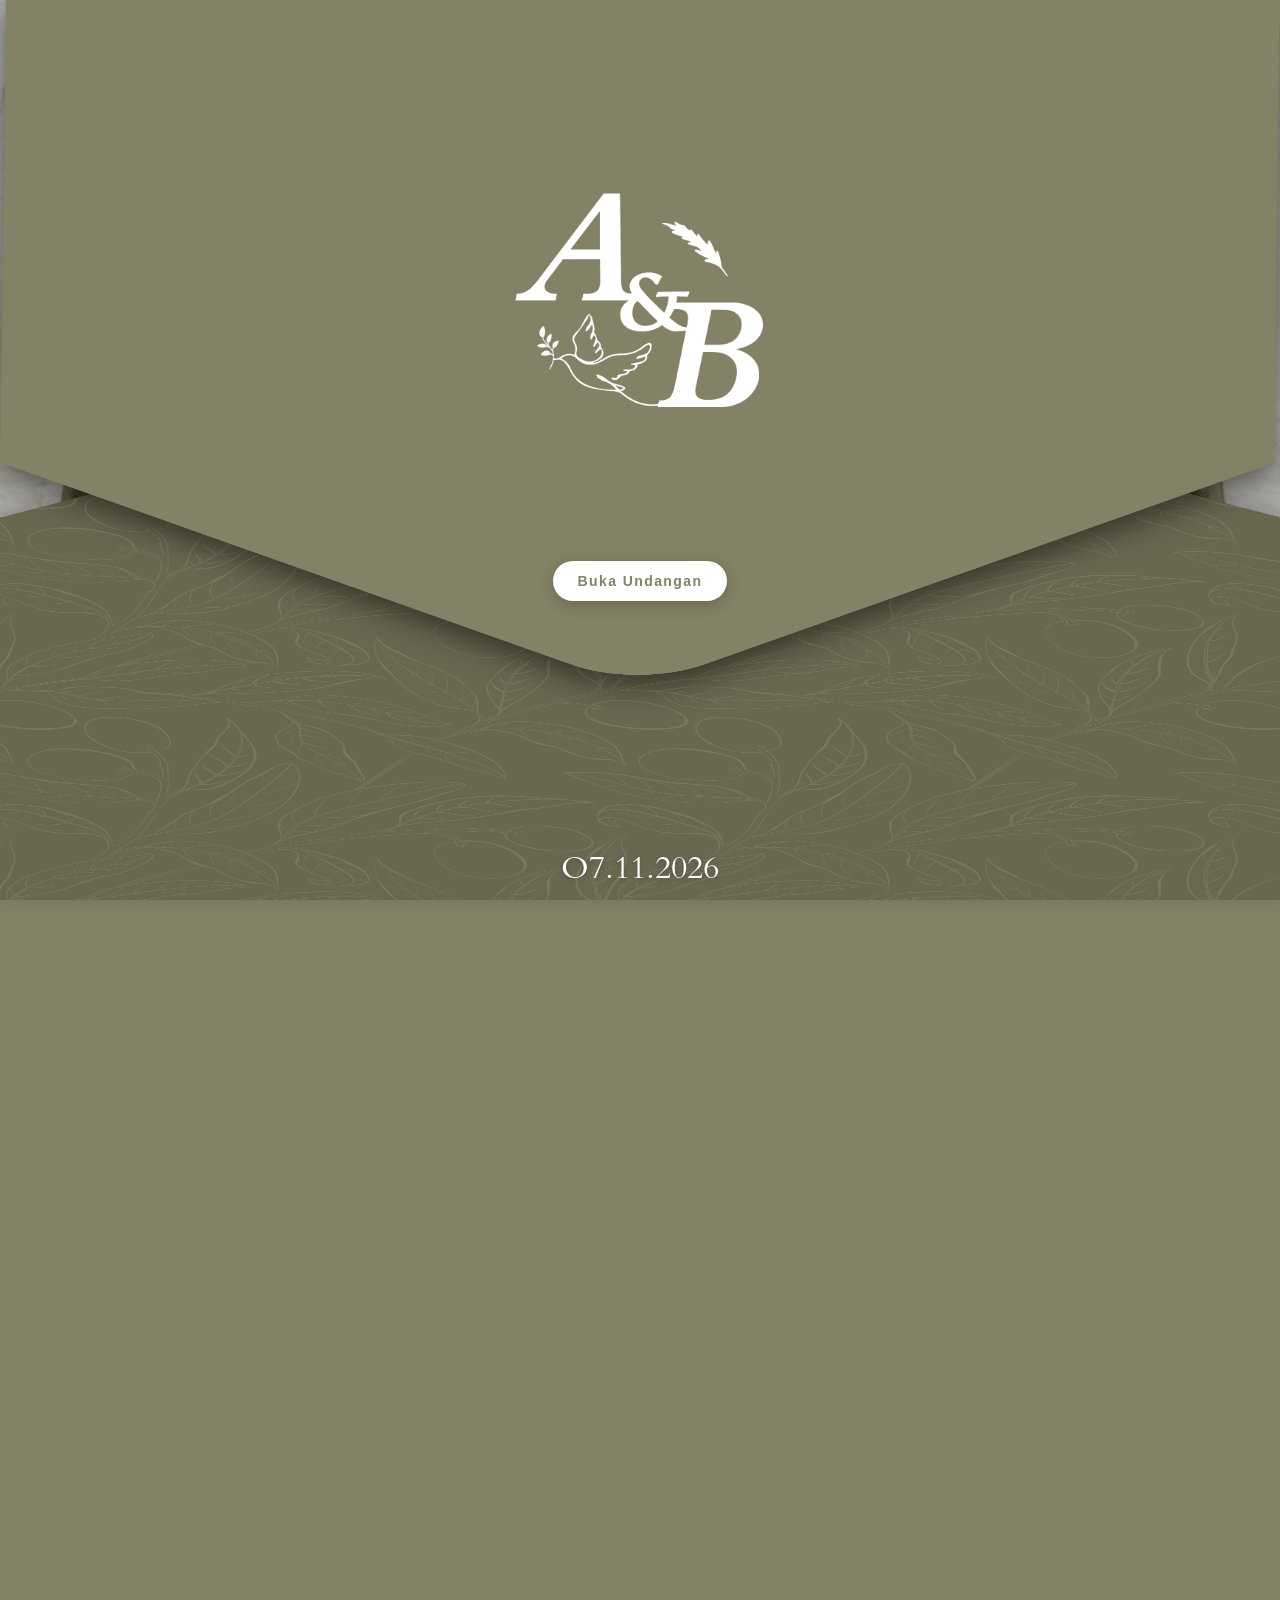
==== index.html @ 0251e9af "Uncomment audio source for background music" ====
<!DOCTYPE html>
<html lang="id">
<head>
    <meta charset="UTF-8">
    <meta name="viewport" content="width=device-width, initial-scale=1.0">
    <title>Undangan Pernikahan - Bayu & Aisyah</title>
    <link href="https://fonts.googleapis.com/css2?family=Cormorant+Garamond:ital,wght@0,400;0,600;1,400;1,600&family=Montserrat:wght@300;400;500&display=swap" rel="stylesheet">
    <link href="https://unpkg.com/aos@2.3.1/dist/aos.css" rel="stylesheet">
    <link rel="stylesheet" href="style.css">

    <link rel="preload" as="image" href="images/cover-bg.png">
    <link rel="preload" as="image" href="images/amplop-atas.png">
    <link rel="preload" as="image" href="images/amplop-bawah.png">
</head>
<body>

    <!-- COVER PAGE -->
    <!-- <div id="cover-page">
        <div class="cover-content">
            <p class="subtitle font-serif">Undangan Pernikahan</p>
            <div class="couple-img">
                <img src="images/nama.png" alt="Sangga & Dhilla">
            </div>
            <p class="date font-serif">Minggu, 08 Februari 2026</p>
            <p class="font-serif" style="font-size: 1.175rem;">Kepada Yth :</p>
            <p class="font-serif" style="font-size: 1.175rem;">Bpk/Ibu/Saudara/i</p>
            <p class="guest-name font-serif"></p>
            <button class="btn-open" onclick="openInvitation()">✉ Buka Undangan</button>
        </div>
    </div> -->

    <div id="loading-screen">
        <div class="spinner"></div>
        <p style="margin-top:10px; font-size: 0.8rem; letter-spacing: 2px;">MEMUAT UNDANGAN...</p>
    </div>

    <section id="hero" class="h-screen flex flex-col justify-center items-center text-center bg-cream relative overflow-hidden envelope-container">

        <div class="envelope-flap top-flap"></div>

        <div class="envelope-flap bottom-flap"></div>
        
        <!-- <div class="hero-content-wrapper relative z-10 flex flex-col items-center justify-center h-full w-full">

            <p class="subtitle font-serif">Undangan Pernikahan</p>

            <div class="couple-img mb-12">
                <img src="images/nama.png" alt="Sangga & Dhilla">
            </div>

            <div class="header-date mb-12">
                <p class="font-serif" style="font-size: 1.2rem; color: var(--bg-green);">
                    Minggu, 08 Februari 2026
                </p>
            </div>
        
            <div class="guest-container mb-12">
                <p class="font-serif" style="font-size: 1.175rem;">Kepada Yth :</p>
                <p class="font-serif" style="font-size: 1.175rem;">Bpk/Ibu/Saudara/i</p>

                <div class="guest-box">
                    <p class="guest-name font-serif"  style="font-size: 1.175rem;">Tamu Undangan</p>
                </div>
            </div>

            <button id="open-btn" class="btn-open" onclick="openInvitation()"">
                <i class="fas fa-envelope-open mr-2"></i> Buka Undangan
            </button>
        </div> -->

        <div class="hero-content-wrapper relative z-10 flex flex-col items-center justify-center">

            <div class="couple-img-cover" id="cover" data-aos="zoom-in">
                <img src="images/cover.png" alt="Aisyah & Bayu">
            </div>

            <button id="open-btn" class="btn-open" onclick="openInvitation()"">
                <i class="fas fa-envelope-open mr-2"></i> Buka Undangan
            </button>

            <div class="cover-date mb-12">
                <p class="font-serif" style="font-size: 2.1rem; color: var(--bg-green);">
                    O7.11.2026
                </p>
            </div>
        </div>

    </section>

    <audio id="bg-music" loop>
        <source src="audio/lagu-pernikahan.mp3" type="audio/mp3">
    </audio>
    <div id="music-btn" class="floating-music" onclick="toggleMusic()">
        🎵
    </div>

    <!-- MAIN CONTENT -->
    <div id="main-content">
        <header id="wedding-header">
            <div class="header-overlay"></div>
            
            <div class="header-content">
                <p class="subtitle font-serif" style="font-size: 1.5rem;">Undangan Pernikahan</p>
                
                <div class="couple-img" data-aos="zoom-in" data-aos-delay="0">
                    <img src="images/name.png" alt="Aisya& Bayu">
                </div>
                
                <p class="date font-serif" style="font-weight: 600; font-size: 1.8rem;">Sabtu, 07 November 2026</p>

                <p class="yth font-serif" style="font-size: 1.175rem; margin-top: 80px">Kepada Yth :</p>
                <p class="orang font-serif" style="font-size: 1.175rem;">Bpk/Ibu/Saudara/i</p>
                <p class="guest-name font-serif mb-12" style="font-weight: 600 !important; margin-top: 15px; ">Helmi</p>
                <p class="note font-serif" style="font-size: 0.125rem; opacity: 0.85; margin-top: 80px">
                    *Undangan ini berlaku hanya untuk nama yang ditulis di atas.
                </p>
            </div>

            <div class="paper-ripped-header"></div>
        </header>

        <!-- BRIDE & GROOM SECTION -->
        <section id="bride-groom" class="bg-cream">
            <br/>
            <div style="position: absolute; 
                top: -230px; 
                right: -120px;
                transform: rotate(30deg);
                width: 320px; 
                height: 290px; 
                background: url('images/bunga3.png') center/contain no-repeat;
                z-index: 10;">
            </div>
            
            <div class="max-w-md text-center mb-8">
                <p class="font-serif" style="font-size: 0.975rem; line-height: 1.6;" data-aos="fade-down">
                    Assalamualaikum Warahmatullahi Wabarakatuh<br/><br/>
                    Dengan memohon rahmat dan ridho Allah Swt, kami bermaksud mengundang 
                    Bapak/Ibu/Saudara/i untuk menghadiri acara pernikahan kami:
                </p>
            </div>

            <h1 class="couple-names font-serif mb-2" data-aos="fade-right" data-aos-delay="200">
                Bayu
            </h1>

            <p class="text-center mb-2 font-serif" style="font-size: 0.975rem;"  data-aos="fade-right" data-aos-delay="400">
                Bayu Permana Putra
            </p>

            <p class="text-center mb-2 font-serif" style="font-size: 0.975rem;"  data-aos="fade-right" data-aos-delay="800">
                Putra Pertama dari<br/>Bpk. M. Mangsun & Ibu Suyatun
            </p>

            <h1 class="couple-names font-serif mb-4" data-aos="zoom-in" data-aos-delay="200">
                <span style="font-size: 2.5rem;">&</span>
            </h1>

            <h1 class="couple-names font-serif mb-2" data-aos="fade-left"  data-aos-delay="200">
                Aisyah
            </h1>

            <p class="text-center mb-2 font-serif" style="font-size: 0.975rem;"  data-aos="fade-left" data-aos-delay="400">
                Aisyah Nur Syahidah
            </p>

            <p class="text-center mb-2 font-serif" style="font-size: 0.975rem;"  data-aos="fade-left" data-aos-delay="800">
                Putri Kedua dari <br/> Bpk. Joni Warman dan Ibu Reni Marlina
            </p>

            <!-- <div style="position: absolute; 
                        bottom: 450px; 
                        right: -90px; 
                        width: 200px; 
                        height: 140px; 
                        transform: rotate(270deg);
                        background: url('images/bunga3.png') center/contain no-repeat;
                        z-index: 5;">
            </div> -->

            <div style="position: absolute; 
                        bottom: 250px; 
                        left: -90px; 
                        width: 200px; 
                        height: 140px;
                        transform: rotate(0deg);
                        background: url('images/bunga2.png') center/contain no-repeat;
                        z-index: 5;">
            </div>

            <div style="position: absolute;
                        bottom: -80px;
                        left: 50%;
                        transform: translateX(-50%);
                        width: 300px;
                        height: 320px;
                        background: url('images/bunga1.png') center/contain no-repeat;
                        z-index: 25;">
            </div>

        </section>

        <!-- TIME & PLACE SECTION -->
        
        <section id="time-place" class="bg-green">
            
            <h2 class="font-serif" data-aos="fade-down">Waktu & Tempat</h2>
            
            <div class="countdown">
                <div class="countdown-item" data-aos="zoom-in" data-aos-delay="0">
                    <div class="number" id="days">00</div>
                    <div class="label">Hari</div>
                </div>
                <div class="countdown-item" data-aos="zoom-in" data-aos-delay="200">
                    <div class="number" id="hours">00</div>
                    <div class="label">Jam</div>
                </div>
                <div class="countdown-item" data-aos="zoom-in" data-aos-delay="400">
                    <div class="number" id="minutes">00</div>
                    <div class="label">Menit</div>
                </div>
            </div>

            <div class="text-center mb-8">
                <p class="date" style="font-weight: 600; font-size: 0.7rem; margin-bottom: 1.5rem;" data-aos="zoom-in" data-aos-delay="0">Sabtu, 07 November 2026</p>
                <p class="font-serif" style="font-size: 1rem; margin-bottom: 0.5rem;" data-aos="zoom-in" data-aos-delay="100">Akad Nikah - 08:00 s.d 09.00 WIB</p>
                <p class="font-serif" style="font-size: 1rem;" data-aos="zoom-in" data-aos-delay="200">Resepsi - 09:00 s.d 12.00 WIB</p>
            </div>

            <div class="max-w-md text-center mb-8" data-aos="fade-up" data-aos-delay="200">
                <p style="font-weight: 600; margin-bottom: 0.5rem;">Gedung DPW PKS Lampung</p>
                <p class="font-serif" style="font-size: 0.875rem;">
                    Jl. Untung Suropati, Kec. Labuhan Ratu
                    <br>Kota Bandar Lampung, Lampung
                </p>
            </div>

            <div class="text-center mb-2" style=" position: relative; z-index: 50; margin-top: 4rem; margin-bottom: 1rem;" data-aos="zoom-in" data-aos-delay="200">
                <a href="https://maps.app.goo.gl/zJ6MEZWKh1mrJW5j7" target="_blank" class="btn-maps">
                    📍 Lihat Lokasi
                </a>
            </div>

            <div class="venue-image" data-aos="fade-up" data-aos-duration="1500">
                <img src="images/venue.svg" alt="Venue">
            </div>

            <div class="paper-ripped-bottom"></div>
        </section>


        <!-- LOVE STORY SECTION -->
        <section id="dresscode" class="bg-cream">

            <h2 class="font-serif" data-aos="fade-down"><br>Dresscode</h2>

            <div class="max-w-md text-center mb-8">
                <p class="font-serif" style="font-size: 0.975rem; line-height: 1.6;" data-aos="fade-up">
                    Dengan hormat kami menganjurkan tamu untuk mengenakan baju dengan nuansa warna-warna ini di hari istimewa kami :
                </p>
            </div>

            <div class="dresscode-palette">
                <div class="color-item" data-aos="flip-left" data-aos-delay="100">
                    <div class="color-circle" style="background-color: #e6dac9;"></div>
                    <p>Cream</p>
                </div>

                <div class="color-item" data-aos="flip-left" data-aos-delay="300">
                    <div class="color-circle" style="background-color: #777057;"></div>
                    <p>Olive Green</p>
                </div>
                
                <div class="color-item" data-aos="flip-left" data-aos-delay="500">
                    <div class="color-circle" style="background-color: #824425;"></div>
                    <p>Brown</p>
                </div>

                <div class="color-item" data-aos="flip-left" data-aos-delay="700">
                    <div class="color-circle" style="background-color: #af8552;"></div>
                    <p>Caramel</p>
                </div>
            </div>
            
            <div class="paper-ripped-bottom"></div>

            <div style="position: absolute;
                        bottom: 440px;
                        left: 50%;
                        transform: translateX(-50%);
                        width: 300px;
                        height: 320px;
                        background: url('images/bunga1.png') center/contain no-repeat;
                        z-index: 25;">
            </div>
        </section>

        <!-- WEDDING GIFT SECTION -->
        <section id="gift" class="bg-green">
            <h2 class="font-serif" data-aos="fade-down" >Tanda Kasih</h2>

            <p class="text-center mb-8 max-w-md font-serif" style="font-size: 0.875rem; line-height: 1.6; margin-left: auto; margin-right: auto;" data-aos="fade-down" data-aos-delay="200">
                Restu dan doa dari Anda adalah anugerah yang sangat berarti bagi kami. 
                Namun, jika memberi adalah ungkapan kasih sayang Anda, Anda dapat memberikannya 
                secara elektronik.
            </p>

            <div class="max-w-md" style="margin: 0 auto;">
                <div class="gift-card" data-aos="fade-up">
                    <div class="gift-text">
                        <h4>Bank Syariah Indonesia - BSI</h4>
                        <p>Dian Rezki Fadhilla<br/>7205450585</p>
                    </div> 
                    <button class="btn-copy" onclick="copyText('7205450585')">📋 Salin</button>
                </div>

                <div class="gift-card" data-aos="fade-up">
                    <div class="gift-text">
                        <h4>Bank Mandiri</h4>
                        <p>Susangga<br/>1150007849799</p>
                    </div>
                    <button class="btn-copy" onclick="copyText('1150007849799')">📋 Salin</button>
                </div>

                <div class="gift-card" data-aos="fade-up">
                    <div class="gift-text">
                        <h4>Kirim Hadiah</h4>
                        <p>Susangga/Dian Rezki Fadhilla<br/>
                           Jalan Marga Jaya No.10 RT 01 RW 04. Pakulonan. Serpong Utara 15325</p>
                    </div>
                    <button class="btn-copy" onclick="copyText('Susangga/Dian Rezki Fadhilla Jalan Marga Jaya No.10 RT 01 RW 04. Pakulonan. Serpong Utara 15325')">📋 Salin</button>
                </div>
            </div>

            <div style="position: absolute;
                        bottom: 650px;
                        right: -200px;
                        width: 400px;
                        height: 320px;
                        background: url('images/bunga1.png') center/contain no-repeat;
                        z-index: 25;">
            </div>

            <div style="position: absolute;
                        bottom: -100px;
                        left: 2px;
                        transform: translateX(-50%);
                        width: 400px;
                        height: 320px;
                        background: url('images/bunga1.png') center/contain no-repeat;
                        z-index: 25;">
            </div>

            <div class="paper-ripped-bottom"></div>
        </section>

        <!-- BEST WISHES SECTION -->
        <section id="wishes" class="bg-cream">
            
            <h2 class="font-serif" data-aos="fade-down">Doa & Harapan</h2>
            <p class="text-center mb-8 max-w-md font-serif" style="font-size: 0.875rem; margin-top:-1rem; line-height: 1.6; margin-left: auto; margin-right: auto;" data-aos="fade-down" data-aos-delay="200">
                Yang Terbaik untuk Kami
            </p>

            <form class="wish-form" onsubmit="submitWish(event)" data-aos="fade-right">
                <input type="text" id="wish-name" placeholder="Tamu Undangan" required>
                
                <select id="wish-attendance" required>
                    <option value="">Konfirmasi Kehadiran</option>
                    <option value="hadir">Hadir</option>
                    <option value="tidak-hadir">Tidak Hadir</option>
                    <option value="ragu">Masih Ragu</option>
                </select>

                <textarea id="wish-message" placeholder="Tulis Doa dan Harapan..." required></textarea>

                <button type="submit" class="btn-submit">💬 Kirim</button>
            </form>

            <div id="wishes-list" class="max-w-md" data-aos="fade-left" data-aos-delay="200">
                
            </div>

            <div id="pagination-controls" class="text-center mb-8" style="margin-top: 1rem; display: flex; justify-content: center; gap: 10px;">
            
            </div>

            <div style="position: absolute;
                        bottom: -180px;
                        left: 50%;
                        transform: translateX(-50%);
                        width: 250px;
                        height: 320px;
                        background: url('images/bunga1.png') center/contain no-repeat;
                        z-index: 25;">
            </div>

            <div class="paper-ripped-bottom"></div>
        </section>

        <!-- FOOTER -->
        <section class="bg-cream" id="footer">

            <div class="footer-couple-img-doodle" style="margin-top: 50px;" data-aos="zoom-in" data-aos-delay="0">
                    <!-- <img src="images/doodle.png" alt="Sangga & Dhilla"> -->
                </div>

            <p class="text-center mb-8 max-w-md font-serif" style="font-size: 0.875rem; line-height: 1.6; margin-left: auto; margin-right: auto; margin-top: 0px;" data-aos="fade-down">
                Merupakan suatu kebahagiaan dan kehormatan bagi kami, apabila 
                Bapak/Ibu/Saudara/i, berkenan hadir dan memberikan doa restu kepada kami
            </p>

            <p class="text-center mb-4 font-serif" style="font-size: 0.875rem;"  data-aos="fade-down" data-aos-delay="200">Kami Yang Berbahagia,</p>

            <div class="footer-couple-img"  data-aos="fade-down" data-aos-delay="400">
                <img src="images/name-black.png" alt="Aisyah & Bayu">
            </div>

            <div style="position: absolute;
                        bottom: 0px;
                        right: -150px;
                        transform: rotate(90deg);
                        width: 300px;
                        height: 180px;
                        background: url('images/bunga2.png') center/contain no-repeat;
                        z-index: 25;">
            </div>

            <div style="position: absolute;
                        bottom: 0px;
                        left: -150px;
                        transform: rotate(-90deg) scaleX(-1);
                        width: 300px;
                        height: 180px;
                        background: url('images/bunga2.png') center/contain no-repeat;
                        z-index: 25;">
            </div>

            <p class="text-center" style="font-size: 0.70rem !important; opacity: 0.2;"><br>© Azzahra</p>
        </section>

    </div>

    <script src="https://unpkg.com/aos@2.3.1/dist/aos.js"></script>
    
    <script>
        AOS.init({
            duration: 1000, /* Durasi animasi 1 detik (biar halus) */
            once: true,     /* Animasi cuma sekali saat scroll ke bawah */
            offset: 100,    /* Mulai animasi sedikit sebelum elemen muncul */
        });
    </script>

    <script>
        // --- 1. VARIABEL GLOBAL ---
        const music = document.getElementById('bg-music');
        const musicBtn = document.getElementById('music-btn');
        const SCRIPT_URL = 'https://script.google.com/macros/s/AKfycbzwavObaNKD9dR4nugplELdVuUFqh99mZiyfr89RhSu-oT36mlbDLCjKAedvhxfUitXQA/exec'
        let isPlaying = false;

        let wishesData = []; // Data kosong awal
        let currentPage = 1;
        const itemsPerPage = 6;
        const openBtn = document.getElementById('open-btn');

        document.documentElement.style.overflow = 'hidden';
        document.body.style.overflow = 'hidden';
        document.body.classList.add('cover-active');

        // --- FUNGSI NAMA TAMU OTOMATIS & KUNCI FORM ---
        function getGuestName() {
            const urlParams = new URLSearchParams(window.location.search);
            const guestName = urlParams.get('to'); 
            
            const guestLabel = document.querySelector('.guest-name'); 
            const inputName = document.getElementById('wish-name');   

            if (guestName) {
                // Ubah Nama di Cover
                if(guestLabel) guestLabel.textContent = guestName;
                
                // Ubah Nama di Form & KUNCI
                if(inputName) {
                    inputName.value = guestName; 
                    inputName.readOnly = true; 
                    inputName.style.backgroundColor = "#e9ecef";
                    inputName.style.fontWeight = "bold";
                }
            }
        }

        // Panggil fungsi ini saat halaman dimuat
        window.onload = function() {
            getGuestName();
            renderWishes(); // (Nanti untuk pagination)
        };

        // --- 2. FUNGSI BUKA UNDANGAN ---
        function openInvitation() {
            // A. Animasi CSS (Buka Amplop)
            document.body.classList.add('cover-open');
            
            // B. Putar Musik
            playMusic();

            // C. Tunggu animasi selesai (1.2 detik), baru bisa scroll
            setTimeout(() => {
                document.body.classList.remove('cover-active');
                document.body.classList.add('cover-opened');

                document.documentElement.style.overflow = ''; // Hapus kunci html
                document.body.style.overflow = '';        // Hapus kunci body
                document.body.style.overflowX = 'hidden'; // Tetap jaga biar ga geser samping

                // --- [BARU] REFRESH ANIMASI AOS ---
                // Biar animasi fade-up sadar kalau kontennya sudah muncul
                if(typeof AOS !== 'undefined') {
                    AOS.refresh(); 
                }
            }, 1200);
        }

        // --- 3. FUNGSI SCROLL NAVIGASI ---
        function scrollToSection(sectionId) {
            const section = document.getElementById(sectionId);
            if (section) {
                section.scrollIntoView({ behavior: 'smooth' });
            }
        }

        // --- 4. FUNGSI MUSIK ---
        function playMusic() {
            music.play().catch(e => console.log("Audio perlu interaksi user"));
            isPlaying = true;
            if(musicBtn) {
                musicBtn.innerHTML = "🎵";
                musicBtn.classList.remove('paused');
            }
        }

        function toggleMusic() {
            const btn = document.getElementById('music-btn');
            if (isPlaying) {
                music.pause();
                isPlaying = false;
                btn.innerHTML = "🎵";
                btn.classList.add('paused');
            } else {
                music.play();
                isPlaying = true;
                btn.innerHTML = "🎵";
                btn.classList.remove('paused');
            }
        }

        // --- 5. FUNGSI HITUNG MUNDUR (COUNTDOWN) ---
        function updateCountdown() {
            // Pastikan tanggal sesuai target: 7 Nov 2026
            const weddingDate = new Date('2026-11-07T08:00:00').getTime();
            const now = new Date().getTime();
            const difference = weddingDate - now;

            if (difference > 0) {
                const days = Math.floor(difference / (1000 * 60 * 60 * 24));
                const hours = Math.floor((difference % (1000 * 60 * 60 * 24)) / (1000 * 60 * 60));
                const minutes = Math.floor((difference % (1000 * 60 * 60)) / (1000 * 60));

                document.getElementById('days').textContent = String(days).padStart(2, '0');
                document.getElementById('hours').textContent = String(hours).padStart(2, '0');
                document.getElementById('minutes').textContent = String(minutes).padStart(2, '0');
            }
        }
        // Jalankan countdown
        setInterval(updateCountdown, 1000);
        updateCountdown();

        // --- 6. FUNGSI SALIN TEKS ---
        function copyText(text) {
            navigator.clipboard.writeText(text).then(() => {
                alert('Berhasil disalin: ' + text);
            });
        }

        // --- 7. FUNGSI KIRIM UCAPAN ---
        function submitWish(event) {
            event.preventDefault(); // Mencegah reload halaman
            
            const name = document.getElementById('wish-name').value;
            const message = document.getElementById('wish-message').value;

            // Buat kartu ucapan baru
            const wishCard = document.createElement('div');
            wishCard.className = 'wish-card';
            wishCard.innerHTML = `
                <h4>${name}</h4>
                <p>${message}</p>
            `;

            // Masukkan ke daftar paling atas
            const wishList = document.getElementById('wishes-list');
            wishList.insertBefore(wishCard, wishList.firstChild);

            // Reset form
            event.target.reset();
            alert('Terima kasih atas doa dan ucapannya! 🙏');
        }
// --- FUNGSI AMBIL DATA DARI GOOGLE SHEETS (LOAD) ---
        function loadWishes() {
            const listContainer = document.getElementById('wishes-list');
            listContainer.innerHTML = '<p class="text-center" style="font-size:0.8rem">Memuat ucapan...</p>';

            fetch(SCRIPT_URL)
                .then(response => response.json())
                .then(data => {
                    // Simpan data dari sheets ke variabel lokal
                    wishesData = data.data.map(item => ({
                        name: item.nama,
                        message: item.ucapan,
                        attendance: item.kehadiran
                    }));
                    
                    renderWishes(); // Tampilkan
                })
                .catch(error => {
                    console.error('Error:', error);
                    listContainer.innerHTML = '<p class="text-center">Gagal memuat ucapan.</p>';
                });
        }

        // Panggil loadWishes saat halaman dibuka
        window.onload = function() {
            getGuestName();
            loadWishes(); // <--- Panggil fungsi load

            // Update Countdown
            setInterval(updateCountdown, 1000);
            updateCountdown();
        };

// --- FUNGSI RENDER (TAMPILKAN) UCAPAN ---
        function renderWishes() {
            const listContainer = document.getElementById('wishes-list');
            const paginationContainer = document.getElementById('pagination-controls');
            
            listContainer.innerHTML = "";
            paginationContainer.innerHTML = "";

            if (wishesData.length === 0) {
                listContainer.innerHTML = '<p class="text-center" style="font-size:0.8rem">Belum ada ucapan. Jadilah yang pertama!</p>';
                return;
            }

            // Hitung Pagination
            const startIndex = (currentPage - 1) * itemsPerPage;
            const endIndex = startIndex + itemsPerPage;
            const pageData = wishesData.slice(startIndex, endIndex);

            // Render Kartu
            pageData.forEach(wish => {
                const card = document.createElement('div');
                card.className = 'wish-card';
                
                // LOGIKA EMOJI KEHADIRAN
                let emoji = '';
                if (wish.attendance === 'hadir') {
                    emoji = '<span title="Hadir">✅</span>';
                } else if (wish.attendance === 'tidak-hadir') {
                    emoji = '<span title="Berhalangan">❌</span>';
                } else if (wish.attendance === 'ragu') {
                    emoji = '<span title="Masih Ragu">❓</span>';
                }

                // Tampilkan emoji di sebelah nama
                let attendanceBadge = emoji ? `<span style="font-size:0.7rem; margin-left:2px;">${emoji}</span>` : '';

                // --- BAGIAN INI YANG KEMARIN HILANG ---
                card.innerHTML = `<h4>${wish.name} ${attendanceBadge}</h4><p>${wish.message}</p>`;
                listContainer.appendChild(card);
                // ---------------------------------------
            });

            // Render Tombol Pagination
            const totalPages = Math.ceil(wishesData.length / itemsPerPage);
            if (totalPages <= 1) return;

            // 1. Tombol PREV (<<)
            if (currentPage > 1) {
                const prevBtn = createPageBtn('❮', () => changePage(currentPage - 1));
                paginationContainer.appendChild(prevBtn);
            }

            // --- LOGIKA PEMBATAS HALAMAN (SMART LIMITER) ---
            // Kita cuma mau nampilin 3 tombol angka biar ga kepanjangan
            let startPage = Math.max(1, currentPage - 1);
            let endPage = Math.min(totalPages, currentPage + 1);

            // Trik biar kalau di Hal 1, tetep muncul 3 tombol (1, 2, 3)
            if (currentPage === 1) {
                endPage = Math.min(totalPages, 3);
            }
            // Trik biar kalau di Hal Terakhir, tetep muncul 3 tombol sebelumnya
            else if (currentPage === totalPages) {
                startPage = Math.max(1, totalPages - 2);
            }

            // 2. Loop Angka (Cuma print dari startPage ke endPage)
            for (let i = startPage; i <= endPage; i++) {
                const btn = createPageBtn(i, () => changePage(i));
                if (i === currentPage) btn.classList.add('active'); 
                paginationContainer.appendChild(btn);
            }
            // ------------------------------------------------

            // 3. Tombol NEXT (>>)
            if (currentPage < totalPages) {
                const nextBtn = createPageBtn('❯', () => changePage(currentPage + 1));
                paginationContainer.appendChild(nextBtn);
            }
        }

        // Helper bikin tombol (VERSI BARU - LEBIH BERSIH)
        function createPageBtn(text, onClick) {
            const btn = document.createElement('button');
            btn.innerText = text;
            btn.onclick = onClick;
            // Gunakan class CSS yang kita buat tadi
            btn.className = 'btn-page'; 
            return btn;
        }

        function changePage(page) {
            currentPage = page;
            renderWishes(); // Render ulang saat pindah halaman
        }

        // --- UPDATE FUNGSI KIRIM UCAPAN ---
        function submitWish(event) {
            event.preventDefault();
            
            const btnSubmit = document.querySelector('.btn-submit');
            const originalText = btnSubmit.innerText;
            btnSubmit.innerText = "Mengirim...";
            btnSubmit.disabled = true;

            const name = document.getElementById('wish-name').value;
            const attendance = document.getElementById('wish-attendance').value;
            const message = document.getElementById('wish-message').value;

            // Siapkan data form untuk dikirim
            const formData = new FormData();
            formData.append('nama', name);
            formData.append('kehadiran', attendance);
            formData.append('ucapan', message);

            fetch(SCRIPT_URL, { method: 'POST', body: formData })
                .then(response => {
                    alert('Terima kasih! Ucapan berhasil dikirim.');
                    
                    // Reset Form
                    event.target.reset();
                    btnSubmit.innerText = originalText;
                    btnSubmit.disabled = false;
                    
                    // Refresh data ucapan tanpa reload halaman
                    loadWishes(); 
                })
                .catch(error => {
                    console.error('Error!', error.message);
                    alert('Gagal mengirim ucapan. Coba lagi ya.');
                    btnSubmit.innerText = originalText;
                    btnSubmit.disabled = false;
                });
        }

        window.onload = function() {
            // 1. Hilangkan Loader setelah halaman siap
            const loader = document.getElementById('loading-screen');
            if (loader) {
                loader.style.opacity = '0';
                setTimeout(() => {
                    loader.style.visibility = 'hidden';
                    loader.style.display = 'none'; // Hapus total biar ga ganggu klik
                }, 500);
            }

            // 2. Fungsi lama kamu
            getGuestName();
            loadWishes();
            setInterval(updateCountdown, 1000);
            updateCountdown();
        };
    </script>

</body>
</html>
---- style.css ----
:root {
    /* Request Klien: Cream lembut */
    --bg-cream: #f2ece0; 
    
    /* GANTI HIJAU: Gunakan 'Olive Drab' atau 'Sage' agar tidak terlalu tajam */
    /* Kode lama: #264b09 (Terlalu kontras) */
    /* Kode baru: #4a5d3f (Hijau lumut lembut) atau #3f4f3a */
    --bg-green: #838266; 
}

* {
    margin: 0;
    padding: 0;
    box-sizing: border-box;
}

html, body {
    max-width: 100%;
    overflow-x: hidden !important; /* Ini pisau pemotongnya */
}

body {
    font-family: 'Montserrat', sans-serif;
    overflow-x: hidden;
    background-color: var(--bg-green);
    
}

@font-face {
    font-family: 'Bembo'; /* Nama keluarganya */
    src: url('fonts/Bembo-Regular.otf') format('opentype');
    font-weight: normal;
    font-style: normal;
}

@font-face {
    font-family: 'Bembo'; /* Namanya TETAP SAMA */
    src: url('fonts/Bembo-BoldItalic.otf') format('opentype');
    font-weight: normal; /* Atau bold jika itu font bold */
    font-style: italic;  /* Ini kuncinya: Browser akan pakai file ini jika teks dimiringkan */
}

.font-serif {
    font-family: 'Bembo', 'Times New Roman', serif;
}

/* COVER PAGE */
#cover-page {
    position: fixed;
    top: 0;
    left: 0;
    width: 100%;
    height: 100vh;
    background: url('images/cover-bg.png') center/cover;
    display: flex;
    align-items: center;
    justify-content: center;
    z-index: 1000;
    transition: opacity 0.8s ease-out, visibility 0.8s ease-out;
}

#cover-page.hidden {
    opacity: 0;
    visibility: hidden;
}

#cover-page::before {
    content: '';
    position: absolute;
    inset: 0;
    background: rgba(0, 0, 0, 0.5);
}

.cover-content {
    position: relative;
    text-align: center;
    color: white;
    padding: 2rem;
}

.cover-content p.subtitle {
    font-size: 1.175rem;
    letter-spacing: 0.2em;
    margin-bottom: 1rem;
}

.cover-content h1 {
    font-size: 4rem;
    font-style: italic;
    margin: 0.5rem 0;
}

.cover-content .date {
    font-size: 1.175rem;
    margin-top: 1rem;
    margin-bottom: 3rem;
}

.cover-content .guest-name {
    font-size: 1.50rem;
    font-style: italic;
    margin: 2rem 0;
}

.btn-open {
    background: white;
    color: #333;
    padding: 0.875rem 2rem;
    border: none;
    border-radius: 2rem;
    cursor: pointer;
    font-size: 0.875rem;
    letter-spacing: 0.1em;
    margin-top: 2rem;
    transition: transform 0.3s;
}

.btn-open:hover {
    transform: scale(1.05);
}

/* NAVIGATION */
/* STICKY NAVIGATION BAR */
.sticky-nav {
    position: fixed;
    top: 50%;
    
    /* LOGIKA POSISI: */
    /* Kita tempelkan ke sisi kiri area "HP" (bukan kiri layar monitor) */
    /* left: 50%;  */
    /* Geser ke kiri sejauh setengah lebar HP (240px) */
    /* margin-left: 0px;  */
    
    /* Agar vertikal tetap di tengah */
    transform: translateY(-50%);
    
    z-index: 900;
    display: flex;
    flex-direction: column;
    gap: 15px;
    
    /* Background & Efek Kaca */
    background: rgba(255, 255, 255, 0.6);
    backdrop-filter: blur(5px);
    
    /* BENTUK TAB: */
    /* Rata di kiri (0), Bulat di kanan (25px) */
    border-radius: 0 25px 25px 0;
    
    /* Padding diatur agar ikon terlihat pas */
    padding: 20px 10px 20px 5px; 
    
    box-shadow: 2px 2px 10px rgba(0,0,0,0.1);
    
    /* Animasi muncul */
    visibility: hidden;
    opacity: 0;
    transition: opacity 0.5s;
}

/* Agar nav muncul saat cover hilang */
body.opened .sticky-nav {
    visibility: visible;
    opacity: 1;
}

.nav-icon {
    width: 35px;
    height: 35px;
    background: white;
    border-radius: 50%;
    display: flex;
    align-items: center;
    justify-content: center;
    font-size: 1.2rem;
    cursor: pointer;
    box-shadow: 0 2px 5px rgba(0,0,0,0.1);
    transition: transform 0.2s, background 0.2s;
}

.nav-icon:hover {
    transform: scale(1.1);
    background: #264b09; /* Warna hijau saat hover */
    color: white; /* Icon jadi putih */
}

/* Animasi putar untuk tombol musik jika sedang play */
.nav-icon.playing {
    animation: spin 3s linear infinite;
    background: #ffd1a1;
}

@keyframes spin {
    100% { transform: rotate(360deg); }
}

/* MAIN CONTENT */
#main-content {
    position: relative;
    z-index: 1; /* Layer paling bawah */
    /* Pastikan tidak ada display: none */
}

#wedding-header {
    position: relative;
    width: 100%;
    height: 100vh; /* Tinggi selayar penuh */
    /* GANTI 'images/foto-mempelai.jpg' dengan foto prewed kamu */
    background: url('images/cover-bg.png') center/cover no-repeat; 
    display: flex;
    flex-direction: column;
    align-items: center;
    justify-content: center; /* Teks ada di tengah foto */
    text-align: center;
    color: white;
}

.header-overlay {
    position: absolute;
    inset: 0;
    background: rgba(0, 0, 0, 0.3); /* Gelapkan foto sedikit biar teks jelas */
}

.header-content {
    position: relative;
    z-index: 10;
    padding-bottom: 5rem; /* Dorong ke atas sedikit dari sobekan kertas */
}

.small-title {
    font-size: 0.9rem;
    letter-spacing: 2px;
    /* text-transform: uppercase; */
    margin-bottom: 5rem;
    font-family: 'Montserrat', sans-serif;
}

.header-names {
    font-family: 'Bembo', serif; /* Atau ganti font script latin */
    font-size: 4rem;
    line-height: 1;
    margin-bottom: 1rem;
    font-style: italic;
    text-shadow: 0 2px 10px rgba(0,0,0,0.5);
}

.dan-symbol {
    font-size: 2.5rem;
    font-family: 'Montserrat', sans-serif;
    font-style: normal;
}

.header-date {
    font-size: 1rem;
    /* background: rgba(255, 255, 255, 0.2); */
    padding: 55px 0px;
    border-radius: 20px;
    /* backdrop-filter: blur(5px); */
    display: inline-block;
}

/* SOBEKAN KERTAS KHUSUS HEADER */
.paper-ripped-header {
    position: absolute;
    bottom: -40px; /* Tempel di bawah */
    left: 0;
    right: 0;
    height: 80px;
    /* Gunakan gambar sobekan warna CREAM karena bawahnya section cream */
    background: url('images/tomrip-cream.png') center bottom/cover no-repeat;
    z-index: 2;
}

section {
    min-height: 100vh;
    padding: 4rem 1.5rem;
    position: relative;
}

#bride-groom{
    min-height: auto;
    height: auto;
    padding: 2rem 1.5rem 11rem 1.5rem;
}


#gift{
    min-height: auto;
    height: auto;
    padding: 7rem 1.5rem 11rem 1.5rem;
}

#footer{
    position: relative;
    min-height: auto;
    height: auto;
    
    /* PADDING BAWAH 10rem (sekitar 160px) */
    /* Ini memberi ruang kosong di bawah khusus untuk bunga */
    padding: 3rem 1.5rem 5rem 1.5rem !important;
    /* padding-bottom: 2rem !important; */
    
    /* Agar bunga yang offside terpotong rapi */
    overflow: hidden;
}

#time-place{
    min-height: auto;
    height: auto;
    padding: 1rem 1.5rem 5rem 1.5rem;
}

/* --- DRESSCODE SECTION --- */
#dresscode {
    min-height: auto;
    height: auto;
    padding: 1rem 1.5rem 4rem 1.5rem !important; /* Padding bawah agak besar buat bunga */
}

.dresscode-palette {
    display: flex;
    justify-content: center;
    flex-wrap: wrap;
    gap: 1.5rem;
    margin-top: 2rem;
}

.color-item {
    display: flex;
    flex-direction: column;
    align-items: center;
    gap: 0.5rem;
}

.color-circle {
    width: 50px;
    height: 50px;
    border-radius: 50%;
    box-shadow: 0 4px 10px rgba(0,0,0,0.15); /* Bayangan biar timbul */
    border: 3px solid white; /* Border putih biar rapi */
    transition: transform 0.3s ease;
}

.color-circle:hover {
    transform: scale(1.1); /* Efek membesar saat disentuh */
}

.color-item p {
    font-size: 0.7rem !important;
    font-weight: 550;
    color: black; /* Warna teks hijau tema */
    font-family: 'Montserrat', sans-serif;
}

/* SECTION BACKGROUNDS */
.bg-cream {
    background: var(--bg-cream) !important;
}

.bg-green {
    background: var(--bg-green) !important;
    color: #fcfcfc;
}

div[style*="url('images/bunga"] {
    /* Turunkan saturasi 20% dan naikkan kecerahan 10% agar kesan pastel */
    filter: saturate(0.75) brightness(1.1) contrast(0.9);
}

.sticky-nav .nav-icon:hover, 
.btn-submit,
.btn-copy,
.btn-page.active {
    background-color: var(--bg-green) !important;
}

/* PAPER RIPPED EFFECT - PERBAIKAN */
/* Paper Ripped Hijau untuk bagian atas section hijau */
.paper-ripped-top {
    position: absolute;
    top: -1px; /* Hindari gap */
    left: 0;
    right: 0;
    height: 60px; /* Di HP kecilkan saja tingginya biar ga makan tempat */
    background-image: url('images/toprip-hijau.svg');
    background-position: bottom center;
    background-repeat: no-repeat;
    background-size: 100% 100% !important; /* Anti Zoom */
    z-index: 2;
}

/* Paper Ripped Cream untuk bagian bawah section hijau */
.paper-ripped-bottom {
    position: absolute;
    bottom: -10px; /* Hindari gap */
    left: 0;
    right: 0;
    height: 60px; /* Di HP kecilkan saja tingginya biar ga makan tempat */
    background-image: url('images/tomrip-cream.png');
    background-position: bottom center;
    background-repeat: no-repeat;
    background-size: 100% 100% !important; /* Anti Zoom */
    z-index: 2;
}

/* Untuk section cream yang butuh paper ripped hijau di bawah */
#bride-groom .paper-ripped-bottom {
    background: url('images/toprip-hijau.svg') bottom center/cover no-repeat;
    bottom: -1px;
    height: 150px;
}

#bride-groom::after {
    content: '';
    position: absolute;
    bottom: -2px;
    left: 0;
    right: -1px;
    height: 100px;
    background: url('images/toprip-hijau.svg') bottom center/cover no-repeat;
    z-index: 20;
    pointer-events: none;
}

/* Untuk section love-story yang butuh paper ripped hijau di bawah */
#dresscode .paper-ripped-bottom {
    background: url('images/tomrip-cream.png') center bottom/cover no-repeat;
}

#dresscode::after {
    content: '';
    position: absolute;
    bottom: -50px;
    left: 0;
    right: 0;
    height: 100px;
    transform: rotate(180deg);
    background: url('images/tomrip-cream.png') bottom center/cover no-repeat;
    z-index: 2;
    pointer-events: none;
}

#wishes::after {
    content: '';
    position: absolute;
    bottom: -50px;
    left: 0;
    right: 0;
    height: 100px;
    transform: rotate(180deg);
    background: url('images/tomrip-cream.png') bottom center/cover no-repeat;
    z-index: 2;
    pointer-events: none;
}

/* FLORAL DECORATION - 3 VARIASI */
.floral-decoration {
    width: 250px;
    height: 100px;
    margin: 0 auto 2rem;
    background: url('images/bunga1.svg') center/contain no-repeat;
}

.flower-container {
    position: relative;
    width: 100%;
    height: auto;
    min-height: 100px;
}

/* Base class untuk semua bunga */
.flower {
    position: absolute;
    background-size: contain;
    background-repeat: no-repeat;
    background-position: center;
}

/* Ukuran bunga */
.flower-small {
    width: 80px;
    height: 80px;
}

.flower-medium {
    width: 150px;
    height: 100px;
}

.flower-large {
    width: 250px;
    height: 150px;
}

/* Posisi bunga - Horizontal */
.flower-left {
    left: 0;
}

.flower-center {
    left: 50%;
    transform: translateX(-50%);
}

.flower-right {
    right: 0;
}

/* Posisi bunga - Vertical */
.flower-top {
    top: 0;
}

.flower-middle {
    top: 50%;
    transform: translateY(-50%);
}

.flower-bottom {
    bottom: 0;
}

/* Kombinasi center-middle */
.flower-center.flower-middle {
    transform: translate(-50%, -50%);
}

/* Jenis bunga */
.flower-1 {
    background-image: url('images/bunga1.svg');
}

.flower-2 {
    background-image: url('images/bunga2.svg');
}

.flower-3 {
    background-image: url('images/bunga3.svg');
}

/* Rotasi bunga (opsional) */
.flower-rotate-90 {
    transform: rotate(90deg);
}

.flower-rotate-180 {
    transform: rotate(180deg);
}

.flower-rotate-270 {
    transform: rotate(270deg);
}

/* Flip bunga (opsional) */
.flower-flip-h {
    transform: scaleX(-1);
}

.flower-flip-v {
    transform: scaleY(-1);
}

/* Z-index untuk layer bunga */
.flower-back {
    z-index: 1;
}

.flower-front {
    z-index: 3;
}

/* BUNGA OVERFLOW - Keluar dari Container */
.flower-overflow {
    overflow: visible !important;
}

/* Posisi bunga ekstrem (keluar dari batas) */
.flower-top-right-corner {
    position: absolute;
    top: -50px;  /* Naik ke atas */
    right: -50px; /* Keluar ke kanan */
    width: 280px;
    height: 200px;
    z-index: 10;
}

/* Untuk section dengan bunga overflow */
section.has-overflow-flower {
    overflow: visible;
    position: relative;
}

/* Khusus bride-groom section */
#bride-groom {
    overflow: visible;
}

#bride-groom .flower-container {
    overflow: visible;
}

/* Variasi bunga untuk section berbeda */
#time-place .floral-decoration {
    background: url('images/bunga2.svg') center/contain no-repeat;
}

#dresscode .floral-decoration {
    background: url('images/bunga3.svg') center/contain no-repeat;
}

#wishes .floral-decoration:first-child {
    background: url('images/bunga1.svg') center/contain no-repeat;
}

#wishes .floral-decoration:last-of-type {
    background: url('images/bunga2.svg') center/contain no-repeat;
}

.bg-green .floral-decoration:last-child {
    background: url('images/bunga3.svg') center/contain no-repeat;
}

/* --- PAGINATION CONTROLS --- */
#pagination-controls {
    position: relative; 
    z-index: 50; /* KUNCI UTAMA: Angkat ke atas layer bunga/kertas */
    display: flex;
    justify-content: center;
    gap: 8px;
    margin-top: 1.5rem;
    margin-bottom: 2rem;
}

/* Desain Tombol Pagination */
.btn-page {
    background-color: white;
    color: #7E7C53; /* Hijau Tua */
    border: 2px solid #7E7C53;
    padding: 0.5rem 0.8rem;
    border-radius: 0.5rem;
    cursor: pointer;
    font-family: 'Montserrat', sans-serif;
    font-size: 0.875rem;
    transition: all 0.3s ease;
}

/* Efek saat mouse diarahkan */
.btn-page:hover {
    background-color: #ffe4b5; /* Cream terang */
    transform: translateY(-2px);
}

/* Desain Tombol yang Sedang Aktif (Halaman saat ini) */
.btn-page.active {
    background-color: #264b09;
    color: white;
    font-weight: bold;
    box-shadow: 0 2px 5px rgba(0,0,0,0.2);
}

/* TYPOGRAPHY */
h2 {
    font-size: 2.5rem;
    text-align: center;
    margin-bottom: 2rem;
}

.couple-names {
    font-size: 3.5rem;
    text-align: center;
    font-style: italic;
    line-height: 1.2;
}

/* COUNTDOWN */
.countdown {
    display: flex;
    justify-content: center;
    gap: 1rem;
    margin: 2rem 0;
}

.countdown-item {
    background: #FFF8E7;
    padding: 1.5rem 2rem;
    border-radius: 0.5rem;
    text-align: center;
}

.countdown-item .number {
    font-size: 2rem;
    font-weight: bold;
    color: #7E7C53;
}

.countdown-item .label {
    font-size: 0.75rem;
    color: #7E7C53;
}


/* GIFT CARDS */
.gift-card {
    background: #FFF8E7;
    padding: 1.5rem;
    border-radius: 0.5rem;
    margin-bottom: 1rem;
    
    /* TAMBAHAN BARU: Flexbox */
    display: flex;
    justify-content: space-between; /* Jarak maksimal antara teks dan tombol */
    align-items: center; /* Posisi vertikal di tengah */
    gap: 1rem; /* Jarak aman agar teks tidak menabrak tombol */
}

/* Pastikan teks tidak terlalu lebar sampai menutupi tombol */
.gift-text {
    flex: 1; /* Mengambil sisa ruang yang ada */
}

.gift-card h4 {
    font-weight: 600;
    margin-bottom: 0.25rem; /* Sedikit dirapatkan */
    font-size: 0.775rem; /* Opsional: sesuaikan ukuran font judul */
    color: #7E7C53;
}

.gift-card p {
    font-size: 0.85rem;
    margin-bottom: 0; /* Hapus margin bawah karena sudah di tengah */
    line-height: 1.4;
    color: #7E7C53;
}

.btn-copy {
    background: #7E7C53;
    color: white;
    /* Ubah padding agar tombol lebih compact/kecil */
    padding: 0.5rem 1rem; 
    border: none;
    border-radius: 2rem;
    cursor: pointer;
    font-size: 0.75rem; /* Font tombol diperkecil sedikit */
    white-space: nowrap; /* Mencegah teks tombol turun baris */
    flex-shrink: 0; /* Mencegah tombol gepeng jika teks alamat panjang */
    height: fit-content;
}

/* FORM */
.wish-form {
    max-width: 500px;
    margin: 0 auto 3rem;
}

.wish-form input,
.wish-form select,
.wish-form textarea {
    width: 100%;
    padding: 0.875rem;
    border: 1px solid #ddd;
    border-radius: 0.5rem;
    margin-bottom: 1rem;
    font-family: inherit;
}

.wish-form textarea {
    resize: vertical;
    min-height: 100px;
}

.btn-submit {
    width: 100%;
    background: #264b09;
    color: white;
    padding: 0.875rem;
    border: none;
    border-radius: 0.5rem;
    cursor: pointer;
    font-size: 1rem;
}

/* WISH CARDS */
.wish-card {
    background: white;
    padding: 1.5rem;
    border-radius: 0.5rem;
    box-shadow: 0 2px 4px rgba(0,0,0,0.1);
    margin-bottom: 1rem;
}

.wish-card h4 {
    font-weight: 600;
    margin-bottom: 0.5rem;
}

.wish-card p {
    font-size: 0.875rem;
    color: #555;
}

/* UTILITIES */
.footer-couple-img {
    text-align: center; /* Memastikan gambar ada di tengah */
    margin-bottom: 2rem; /* Jarak ke hiasan bunga di bawahnya */
    margin-top: 1rem;    /* Jarak dari teks "Kami Yang Berbahagia" */
}

.couple-img{
    text-align: center; /* Memastikan gambar ada di tengah */
    margin-bottom: 1rem; /* Jarak ke hiasan bunga di bawahnya */
    margin-top: 1rem; 
}

.couple-img img{
    max-width: 500px; /* Batasi lebar maksimal agar tidak terlalu besar di HP */
    width: 100%;      /* Agar mengecil otomatis jika layar sangat sempit */
    height: auto;     /* Menjaga proporsi gambar */
    display: inline-block;
}

.footer-couple-img img {
    max-width: 130px; /* Batasi lebar maksimal agar tidak terlalu besar di HP */
    width: 100%;      /* Agar mengecil otomatis jika layar sangat sempit */
    height: auto;     /* Menjaga proporsi gambar */
    display: inline-block;
}

.footer-couple-img-doodle {
        width: 100%;
        text-align: center; /* Jaga-jaga center */
        margin-bottom: 2rem !important;
    }

    /* 2. Gambarnya kita perbesar & paksa ke tengah */
    .footer-couple-img-doodle img {
        /* ATUR UKURAN DI SINI */
        max-width: 250px !important; /* Naikkan dari 130px jadi 250px biar jelas */
        
        width: auto !important;      /* Biar rasionya tidak gepeng */
        height: auto !important;

        /* JURUS TENGAH (Anti Miring ke Pinggir) */
        display: block !important;    /* Ubah dari inline jadi block */
        margin-left: auto !important; /* Dorong dari kiri */
        margin-right: auto !important;/* Dorong dari kanan */
    }



.max-w-md {
    max-width: 500px;
    margin: 0 auto;
}

.text-center {
    text-align: center;
}

.mb-2 { margin-bottom: 0.5rem; }
.mb-4 { margin-bottom: 1rem; }
.mb-8 { margin-bottom: 2rem; }

/* VENUE IMAGE */
.venue-image {
    /* LEBAR PENUH: Tarik gambar ke kiri & kanan sejauh 1.5rem (sesuai padding section) */
    width: calc(100% + 3rem);
    margin-left: -1.5rem;
    margin-right: -1.5rem;
    
    /* POSISI KE BAWAH: Tarik gambar ke bawah sejauh 4rem (sesuai padding bawah section) */
    /* Ini akan membuat gambar turun dan tertutup efek sobekan kertas */
    margin-bottom: -4rem; 
    margin-top: -5rem;

    /* PENTING: Matikan batas lebar maksimal agar bisa melebar penuh */
    max-width: none;
    
    /* Atur tinggi gambar (bisa diubah sesuai selera, misal 450px) */
    height: 500px;
    
    /* Hapus sudut melengkung agar terlihat menyatu dengan layar */
    border-radius: 0;
    
    overflow: hidden;
    padding: 0;
    position: relative;
    z-index: 1; /* Pastikan gambar ada di BELAKANG efek kertas sobek */
}

.venue-image img {
    width: 100%;
    height: 100%;
    object-fit: cover;
}

/* BUTTON MAPS */
.btn-maps {
    position: relative; /* Wajib ada biar z-index jalan */
    z-index: 100 !important; /* Angkat ke lapisan paling atas */
    display: inline-flex;
    align-items: center;
    gap: 0.5rem;
    background: #FFF8E7;
    color: #264b09;
    padding: 0.875rem 1.5rem;
    border-radius: 2rem;
    text-decoration: none;
    font-size: 0.875rem;
    transition: background 0.3s;
}

.btn-maps:hover {
    background: #FFE4B5;
}

@media screen and (max-width: 490px) {
    .cover-content h1 {
        font-size: 3rem;
    }
    
    .couple-names {
        font-size: 2.5rem;
    }
    
    h2 {
        font-size: 2rem;
    }

    /* Paper ripped lebih kecil di mobile */
    .paper-ripped-top,
    .paper-ripped-bottom {
        height: 60px;
    }

    .floral-decoration {
        width: 180px;
        height: 70px;
    }

    .couple-img-cover img{
        max-width: 140px !important; /* Batasi lebar maksimal agar tidak terlalu besar di HP */
        width: 100%;      /* Agar mengecil otomatis jika layar sangat sempit */
        height: auto;     /* Menjaga proporsi gambar */
        display: inline-block;
    }

    .cover-date {
        position: absolute !important; /* Lepaskan dari antrian elemen */
        bottom: -0% !important;        /* Jarak 10% dari bawah layar (Aman buat semua HP) */
        left: 0;
        right: 0;
        margin-top: 0 !important;     /* Hapus margin raksasa yang bikin error */
        text-align: center;
        z-index: 35;                   /* Pastikan di atas segalanya */
        /* border: solid; */
    }
}

/* --- ZONA KHUSUS MOBILE (IPHONE 8, SE, ANDROID) --- */
@media screen and (max-width: 780px) {

    /* 1. KECILKAN FONT HEADER & NAMA */
    .couple-img{
        text-align: center; /* Memastikan gambar ada di tengah */
        margin-bottom: 1rem; /* Jarak ke hiasan bunga di bawahnya */
        margin-top: 1rem; 
    }

    .couple-img img{
        max-width: 300px !important; /* Batasi lebar maksimal agar tidak terlalu besar di HP */
        width: 100%;      /* Agar mengecil otomatis jika layar sangat sempit */
        height: auto;     /* Menjaga proporsi gambar */
        display: inline-block;
    }

    .couple-img-cover img{
        max-width: 150px !important; /* Batasi lebar maksimal agar tidak terlalu besar di HP */
        width: 100%;      /* Agar mengecil otomatis jika layar sangat sempit */
        height: auto;     /* Menjaga proporsi gambar */
        display: inline-block;
    }

    .hero-content-wrapper {
        display: flex !important;
        flex-direction: column !important;
        justify-content: center !important; /* Paksa konten ke tengah vertikal */
        align-items: center !important;     /* Paksa konten ke tengah horizontal */
        height: 100vh !important;           /* Tinggi wadah harus selayar penuh */
        padding-bottom: 50px;               /* Sedikit ruang di bawah biar ga terlalu turun */
        position: relative;
    }

    #cover {
        /* Hapus semua margin aneh-aneh sebelumnya */
        margin-top: 0 !important; 
        margin-bottom: 0rem !important; /* Jarak antara Gambar dan Tombol */
        
        position: relative;
        top: -80px; /* Opsional: Geser naik dikit biar posisinya agak di atas tengah visual */
        /* border: solid; */
    }

    #open-btn {
        margin: 0 !important; /* Hapus margin */
        position: relative;
        top: -30px; /* Ikut naik sama gambarnya */
        z-index: 50;
    }

    .cover-date {
        position: absolute !important; /* Lepaskan dari antrian flexbox */
        
        /* Ini kuncinya: Selalu berjarak 15% dari bawah layar, berapapun tinggi layarnya */
        bottom: 22% !important;        
        
        left: 0;
        right: 0;
        margin: 0 !important;          /* Hapus margin manual */
        text-align: center;
        z-index: 40;
    }

    #cover img {
        max-width: 200px !important; /* Ukuran gambar pas di HP */
        width: 100%;
        height: auto;
    }

    .header-content p.subtitle {
        font-size: 1rem !important;
        letter-spacing: 0.2em;
        margin-bottom: -1rem;
    }

    .header-content p.date {
        font-size: 1.1rem !important;
        letter-spacing: 0.1em;
    }

    .header-content p.yth{
        font-size: 1.2rem !important;
    }

    .header-content p.orang{
        font-size: 1.2rem !important;
    }

    .header-content p.guest-name{
        font-size: 2rem !important;
    }

    .header-content p.note {
        font-size: 0.8em !important;
        letter-spacing: 0.1em;
        max-width: 250px; 
        margin: 0 auto;
    }

    .text-center p.date {
        font-size: 1.1rem !important;
        letter-spacing: 0.1em;
        margin-top: 2rem;
    }

    .cover-date p {
        font-size: 1.3rem !important; /* Ukuran font tanggal di HP */
    }

    h2 {
        font-size: 1.5rem !important; /* Judul section lebih kalem */
        margin-bottom: 1.5rem;
    }

    .text-center p.date{
        font-size: 0.8rem !important;
    }

    .small-title {
        font-size: 0.75rem !important;
        letter-spacing: 1px !important;
        margin-bottom: 2rem !important;
    }

    /* 4. PERBAIKAN BUBBLE UCAPAN (WISHES) SEMPIT */
    section#wishes {
        padding-left: 2rem !important; /* Kurangi padding section */
        padding-right: 2rem !important;
    }

    .wish-card {
        padding: 1rem !important; /* Kurangi padding dalam kartu */
        margin-bottom: 0.8rem;
    }

    .wish-card h4 {
        font-size: 0.8rem; /* Nama pengirim agak kecil */
    }

    /* Form Input juga dirapikan */
    .wish-form input, 
    .wish-form select, 
    .wish-form textarea {
        padding: 0.6rem;
        font-size: 0.85rem;
    }

    /* 5. NAVIGASI LEBIH RAMPING */
    .sticky-nav {
        padding: 12px 0px 12px 0px !important;
        width: 45px; /* Lebar fix */
        border-radius: 0 15px 15px 0;
    }
    
    .nav-icon {
        width: 28px !important;
        height: 28px !important;
        font-size: 0.9rem !important;
    }

    /* 6. GIFT CARD (Supaya Tombol Salin Rapi) */
    .gift-card {
        padding: 2rem;
        flex-direction: column; /* Susun atas-bawah */
        align-items: flex-start;
    }

    .btn-open {
        padding: 0.75rem 1.5rem !important;
        border-radius: 1rem;
        cursor: pointer;
        font-size: 0.475rem;
        letter-spacing: 0.1em;
        margin-top: 0rem;
        transition: transform 0.3s;
    }
    
    .btn-copy {
        width: 100%; /* Tombol lebar penuh */
        margin-top: 0.1rem;
        text-align: center;
        padding: 0.4rem;
    }

    .story-content{
        padding-right: 1rem;
    }

    p{
        font-size: 0.9rem !important; /* Naikkan sedikit */
    }

    /* 1. Bunga Atas (yang menutupi "Awal Bertemu") */
    /* Di HTML kamu pakai bottom: 440px. Kita ganti posisinya biar naik ke atas judul */
    div[style*="bottom: 440px"] {
        bottom: auto !important; /* Matikan posisi bawah */
        top: -25px !important;       /* Pindah ke paling atas section */
        
        height: 120px !important;
        margin-top: -60px !important; /* Tarik naik setengah biar estetik */
    }

    /* 2. Bunga Bawah (yang menutupi "Pernikahan") */
    /* Ini sebenarnya bunga dari section Gift (bottom: 870px) yang "bocor" ke atas */
    div[style*="bottom: 870px"] {
        bottom: auto !important;
        top: -75px !important;      /* Reset ke atas section Gift */
        right: -220px !important; /* Tempel di kanan */
        margin-top: -50px !important; /* Biar nangkring di perbatasan kertas */
    }

    div[style*="bottom: 450px"]{
        bottom: auto !important; /* Matikan posisi bawah yang aneh */
        top: -230px !important;   /* Pindah ke ATAS section */
        right: -20px !important;
    }

    div[style*="bottom: 650px"]{
        bottom: auto !important; /* Matikan posisi bawah yang aneh */
        top: -140px !important;   /* Pindah ke ATAS section */
        /* right: -20px !important; */
    }

    /* Target bunga di footer */
    #footer div[style*="bottom: 0px"] {
        bottom: -20px !important; /* Turunin dikit biar ga ngambang */
    }

    #time-place{
        min-height: auto;
        height: auto;
        padding: 1rem 1.5rem 4rem 1.5rem;
    }

    #dresscode div[style*="bottom: 440px"] {
        bottom: 110px !important; /* Turunin dikit biar ga ngambang */
    }

    /* 1. PERBAIKAN SECTION AGAR TIDAK SEMPIT */
    section#gift, section#wishes {
        padding-left: 2rem !important;  /* Kurangi dari 2rem jadi 1rem */
        padding-right: 2rem !important;
    }

    /* 2. PERBAIKAN GIFT CARD (BIAR LANGSING) */
    .gift-card {
        padding: 1rem !important;      /* GANTI DARI 2rem JADI 1rem */
        flex-direction: row !important; /* Balikin ke samping biar hemat tempat */
        align-items: center !important;
        gap: 0.8rem !important;
        margin-bottom: 0.8rem !important;
    }
    
    /* Tombol Salin biar rapi di HP */
    .btn-copy {
        width: auto !important;
        padding: 0.4rem 0.8rem !important;
        font-size: 0.7rem !important;
    }


    /* 3. PAKSA TEKS KECIL (OVERRIDE !IMPORTANT) */
    
    /* Judul di dalam kartu (Bank/Nama Pengirim) */
    .gift-text h4, .wish-card h4 {
        font-size: 0.75rem !important; /* Ukuran pas */
        margin-bottom: 0.2rem !important;
    }

    /* Isi teks di dalam kartu (No Rek/Ucapan) */
    .gift-text p, .wish-card p {
        font-size: 0.65rem !important; /* KUNCI: Pakai !important buat maksa */
        line-height: 1.3 !important;
        margin: 0 !important;
    }

    /* 4. PERBAIKAN WISH CARD */
    .wish-card {
        padding: 1rem !important;
        margin-bottom: 0.8rem;
    }
    
    /* Form input biar ga kegedean */
    .wish-form input, 
    .wish-form select, 
    .wish-form textarea {
        padding: 0.6rem;
        font-size: 0.85rem !important;
    }

    .countdown {
        gap: 0.5rem !important; /* Rapatkan jarak antar kotak */
        margin: 1.5rem 0 !important;
    }
    
    .countdown-item {
        padding: 0.8rem 0.5rem !important; /* Kotaknya jadi lebih ramping */
        width: 80px !important; /* Lebar fix biar seragam */
    }

    .countdown-item .number {
        font-size: 1.5rem !important; /* Angka tidak terlalu raksasa */
        margin-bottom: 0.2rem !important;
    }

    .countdown-item .label {
        font-size: 0.7rem !important; /* Tulisan 'Hari/Jam' lebih kecil */
    }
}

/* --- PERBAIKAN ANIMASI AMPLOP (Taruh Paling Bawah style.css) --- */

/* 1. Kunci Scroll saat cover tertutup */
html:has(body.cover-active), 
body.cover-active {
    overflow: hidden !important; /* Matikan scroll */
    height: 100vh !important;    /* Kunci tinggi layar */
    touch-action: none;          /* Matikan geser jari di HP */
}

/* 2. Container Amplop (BACKGROUND KERTAS DALAM = CREAM) */
.envelope-container {
    position: fixed;
    top: 0;
    left: 0;
    width: 100%;
    height: 100vh;
    z-index: 9999;
    
    background: transparent !important; /* PENTING: Jangan ada warna */
    pointer-events: auto; 
    transition: all 1s ease-in-out;
}
/* 3. Lipatan Amplop (AMPLOP LUAR = HIJAU) */
.envelope-flap {
    position: absolute;
    left: 0;
    width: 100%;
    
    /* HAPUS background-color hijau biar ga ada kotak di belakang PNG */
    background-color: transparent !important; 
    
    background-repeat: no-repeat;
    background-size: 100% 100%; /* Gambar dipaksa memenuhi lebar layar */
    transition: transform 1.2s cubic-bezier(0.77, 0, 0.175, 1);
}

.top-flap {
    top: 0;
    transform-origin: top;
    height: 75vh; /* Panjangin dikit biar numpuk enak */
    z-index: 20;  /* LAYER PALING ATAS (Harus lebih tinggi dari bottom) */

    /* Ganti dengan file PNG transparan kamu */
    background-image: url('images/amplop-atas.png'); 

    /* INI KUNCINYA: DROP SHADOW */
    /* Membuat bayangan mengikuti bentuk segitiga PNG, bukan kotak div */
    filter: drop-shadow(0px 10px 15px rgba(0, 0, 0, 0.5)); 
    
    border: none; /* Hapus garis border manual */
}


.bottom-flap {
    bottom: 0;
    transform-origin: bottom;
    height: 60vh; /* Setengah layar */
    z-index: 10;  /* LAYER DI BAWAH TOP FLAP */

    /* Ganti dengan file PNG transparan kamu */
    background-image: url('images/amplop-bawah.png');
    
    /* Shadow halus ke atas biar berdimensi */
    filter: drop-shadow(0px -5px 10px rgba(0, 0, 0, 0.2));

    border: none;
}

/* 4. Konten Teks Cover (HARUS PUTIH & DI ATAS AMPLOP) */
.hero-content-wrapper {
    position: relative;
    z-index: 30; /* Lebih tinggi dari top-flap (20) */
    transition: opacity 0.8s ease-out;
}

/* Paksa semua teks di cover jadi PUTIH */
.hero-content-wrapper p,
.hero-content-wrapper h1,
.hero-content-wrapper h3,
.hero-content-wrapper i,
.hero-content-wrapper span,
.hero-content-wrapper .guest-name {
    color: #ffffff !important; 
    text-shadow: 0 2px 4px rgba(0,0,0,0.2);
}

.guest-box{
    margin-top: 50px;
    margin-bottom: 30px;
}

#cover{
    margin-top: 100px ; 
    margin-bottom: 70px;
}

#cover img{
    max-width: 250px; /* Batasi lebar maksimal agar tidak terlalu besar di HP */
    width: 100%;      /* Agar mengecil otomatis jika layar sangat sempit */
    height: auto;     /* Menjaga proporsi gambar */
    display: inline-block;
}

.cover-date{
    margin-top: 250px;
}

/* Tombol Buka Undangan */
#open-btn {
    background: #ffffff !important;
    color: var(--bg-green) !important;
    font-weight: bold;
    box-shadow: 0 4px 15px rgba(0,0,0,0.2);
    z-index: 20;
    border: none;
    padding: 12px 25px;
    border-radius: 50px;
    cursor: pointer;
}

/* 5. LOGIKA SAAT TERBUKA (ANIMASI) */
body.cover-open .top-flap {
    transform: translateY(-100%); /* Geser ke atas mentok */
}

body.cover-open .bottom-flap {
    transform: translateY(100%); /* Geser ke bawah mentok */
}

body.cover-open .hero-content-wrapper {
    opacity: 0;
    transform: scale(0.9);
}

body.cover-opened .envelope-container {
    visibility: hidden; /* Hilangkan amplop setelah terbuka */
    pointer-events: none;
}

/* --- TOMBOL MUSIK FLOATING (PENGGANTI NAVIGASI) --- */
.floating-music {
    position: fixed;
    bottom: 30px;
    right: 20px;
    z-index: 990; 
    width: 50px;
    height: 50px;
    background: white;
    border-radius: 50%;
    box-shadow: 0 4px 10px rgba(0,0,0,0.2);
    display: flex;
    align-items: center;
    justify-content: center;
    cursor: pointer;
    border: 2px solid var(--bg-green);
    font-size: 1.2rem;
    animation: spin 4s linear infinite;
    visibility: hidden; 
    opacity: 0;
    transition: all 0.5s;
}

body.cover-opened .floating-music {
    visibility: visible;
    opacity: 1;
}

@keyframes spin { 100% { transform: rotate(360deg); } }

.floating-music.paused { animation-play-state: paused; }
#loading-screen {
    position: fixed;
    top: 0;
    left: 0;
    width: 100%;
    height: 100vh;
    background-color: var(--bg-green); /* Pakai warna tema */
    color: white;
    z-index: 10000; /* Paling atas mengalahkan segalanya */
    display: flex;
    flex-direction: column;
    align-items: center;
    justify-content: center;
    transition: opacity 0.5s ease-out, visibility 0.5s;
}

.spinner {
    width: 40px;
    height: 40px;
    border: 4px solid rgba(255,255,255,0.3);
    border-top: 4px solid white;
    border-radius: 50%;
    animation: spin 1s linear infinite;
}

@keyframes spin { 0% { transform: rotate(0deg); } 100% { transform: rotate(360deg); } }
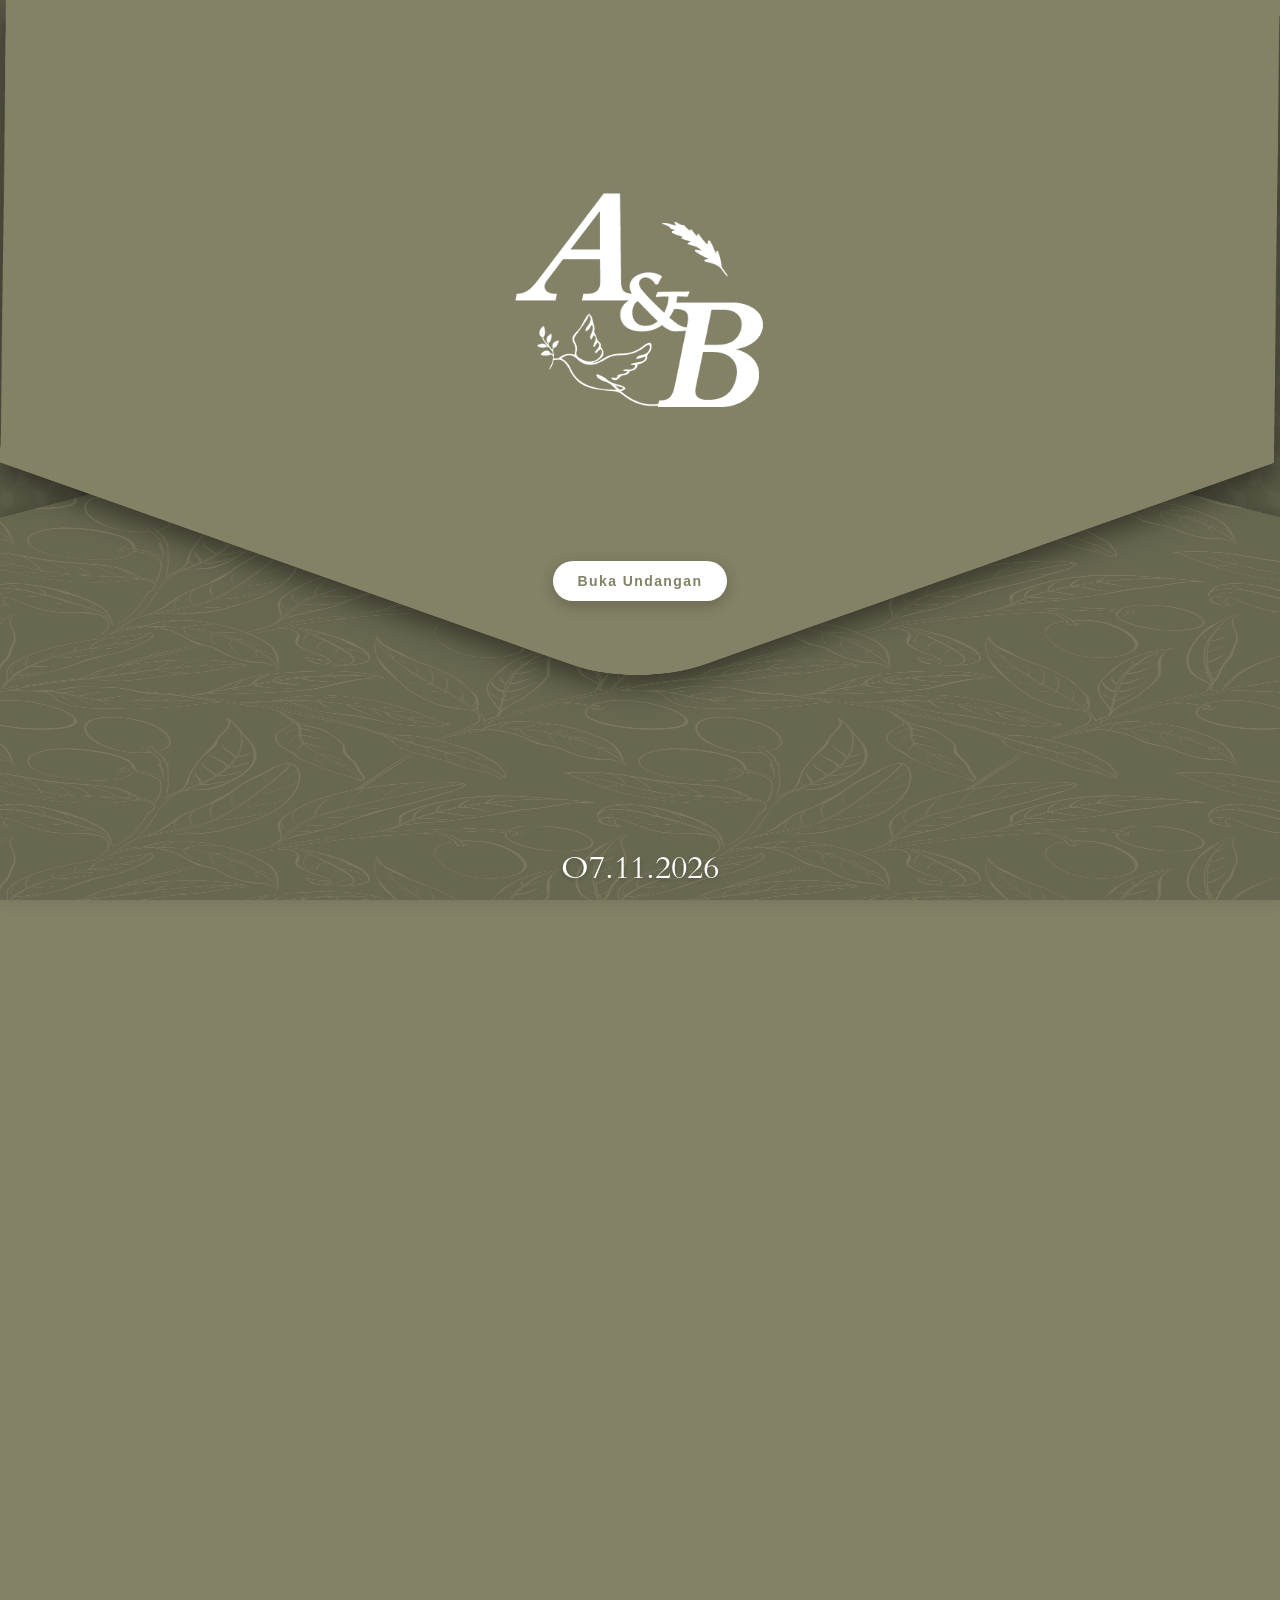
==== commit 040e5e2d: "git in" ====
--- a/index.html
+++ b/index.html
@@ -8,7 +8,7 @@
     <link href="https://unpkg.com/aos@2.3.1/dist/aos.css" rel="stylesheet">
     <link rel="stylesheet" href="style.css">
 
-    <link rel="preload" as="image" href="images/cover-bg.png">
+    <link rel="preload" as="image" href="images/cover-polos.png">
     <link rel="preload" as="image" href="images/amplop-atas.png">
     <link rel="preload" as="image" href="images/amplop-bawah.png">
 </head>
@@ -88,7 +88,7 @@
     </section>
 
     <audio id="bg-music" loop>
-        <source src="audio/lagu-pernikahan.mp3" type="audio/mp3">
+        <!-- <source src="audio/lagu-pernikahan.mp3" type="audio/mp3"> -->
     </audio>
     <div id="music-btn" class="floating-music" onclick="toggleMusic()">
         🎵
@@ -140,33 +140,47 @@
                 </p>
             </div>
 
-            <h1 class="couple-names font-serif mb-2" data-aos="fade-right" data-aos-delay="200">
-                Bayu
-            </h1>
-
-            <p class="text-center mb-2 font-serif" style="font-size: 0.975rem;"  data-aos="fade-right" data-aos-delay="400">
-                Bayu Permana Putra
-            </p>
-
-            <p class="text-center mb-2 font-serif" style="font-size: 0.975rem;"  data-aos="fade-right" data-aos-delay="800">
-                Putra Pertama dari<br/>Bpk. M. Mangsun & Ibu Suyatun
-            </p>
-
-            <h1 class="couple-names font-serif mb-4" data-aos="zoom-in" data-aos-delay="200">
-                <span style="font-size: 2.5rem;">&</span>
-            </h1>
-
-            <h1 class="couple-names font-serif mb-2" data-aos="fade-left"  data-aos-delay="200">
-                Aisyah
-            </h1>
-
-            <p class="text-center mb-2 font-serif" style="font-size: 0.975rem;"  data-aos="fade-left" data-aos-delay="400">
-                Aisyah Nur Syahidah
-            </p>
-
-            <p class="text-center mb-2 font-serif" style="font-size: 0.975rem;"  data-aos="fade-left" data-aos-delay="800">
-                Putri Kedua dari <br/> Bpk. Joni Warman dan Ibu Reni Marlina
-            </p>
+            <div style="display: flex; flex-direction: column; justify-content: flex-start;">
+                <h1 class="couple-names font-serif mb-2" data-aos="fade-left"  data-aos-delay="200">
+                    Aisyah
+                </h1>
+
+                <p class="text-center mb-2 font-serif" style="font-size: 0.975rem;"  data-aos="fade-left" data-aos-delay="400">
+                    Aisyah Nur Syahidah
+                </p>
+
+                <p class="text-center mb-2 font-serif" style="font-size: 0.975rem;"  data-aos="fade-right" data-aos-delay="200">
+                    <a href="https://www.instagram.com/aisyahnsy_/" target="_blank" style="text-decoration: none; color: inherit;">
+                        @aisyahnsy_
+                    </a>
+                </p>
+
+                <p class="text-center mb-2 font-serif" style="font-size: 0.975rem;"  data-aos="fade-left" data-aos-delay="800">
+                    Putri Kedua dari <br/> Bpk. Joni Warman dan Ibu Reni Marlina
+                </p>
+
+                <h1 class="couple-names font-serif mb-4" data-aos="zoom-in" data-aos-delay="200">
+                    <span style="font-size: 2.5rem;">&</span>
+                </h1>
+
+                <h1 class="couple-names font-serif mb-2" data-aos="fade-right" data-aos-delay="200">
+                    Bayu
+                </h1>
+
+                <p class="text-center mb-2 font-serif" style="font-size: 0.975rem;"  data-aos="fade-right" data-aos-delay="400">
+                    Bayu Permana Putra
+                </p>
+
+                <p class="text-center mb-2 font-serif" style="font-size: 0.975rem;"  data-aos="fade-right" data-aos-delay="200">
+                    <a href="https://www.instagram.com/abhizar.albiru" target="_blank" style="text-decoration: none; color: inherit; position: relative; z-index: 9999;">
+                        @abhizar.albiru
+                    </a>
+                </p>
+
+                <p class="text-center mb-2 font-serif" style="font-size: 0.975rem;"  data-aos="fade-right" data-aos-delay="800">
+                    Putra Pertama dari<br/>Bpk. M. Mangsun & Ibu Suyatun
+                </p>
+            </div>
 
             <!-- <div style="position: absolute; 
                         bottom: 450px; 
@@ -223,8 +237,8 @@
 
             <div class="text-center mb-8">
                 <p class="date" style="font-weight: 600; font-size: 0.7rem; margin-bottom: 1.5rem;" data-aos="zoom-in" data-aos-delay="0">Sabtu, 07 November 2026</p>
-                <p class="font-serif" style="font-size: 1rem; margin-bottom: 0.5rem;" data-aos="zoom-in" data-aos-delay="100">Akad Nikah - 08:00 s.d 09.00 WIB</p>
-                <p class="font-serif" style="font-size: 1rem;" data-aos="zoom-in" data-aos-delay="200">Resepsi - 09:00 s.d 12.00 WIB</p>
+                <p class="font-serif" style="font-size: 1rem; margin-bottom: 0.5rem;" data-aos="zoom-in" data-aos-delay="100">Akad Nikah - 09:00 s.d 10.00 WIB</p>
+                <p class="font-serif" style="font-size: 1rem;" data-aos="zoom-in" data-aos-delay="200">Resepsi - 10:00 s.d 13.30 WIB</p>
             </div>
 
             <div class="max-w-md text-center mb-8" data-aos="fade-up" data-aos-delay="200">
@@ -252,33 +266,49 @@
         <!-- LOVE STORY SECTION -->
         <section id="dresscode" class="bg-cream">
 
-            <h2 class="font-serif" data-aos="fade-down"><br>Dresscode</h2>
-
-            <div class="max-w-md text-center mb-8">
-                <p class="font-serif" style="font-size: 0.975rem; line-height: 1.6;" data-aos="fade-up">
-                    Dengan hormat kami menganjurkan tamu untuk mengenakan baju dengan nuansa warna-warna ini di hari istimewa kami :
-                </p>
-            </div>
-
-            <div class="dresscode-palette">
-                <div class="color-item" data-aos="flip-left" data-aos-delay="100">
-                    <div class="color-circle" style="background-color: #e6dac9;"></div>
-                    <p>Cream</p>
-                </div>
-
-                <div class="color-item" data-aos="flip-left" data-aos-delay="300">
-                    <div class="color-circle" style="background-color: #777057;"></div>
-                    <p>Olive Green</p>
-                </div>
-                
-                <div class="color-item" data-aos="flip-left" data-aos-delay="500">
-                    <div class="color-circle" style="background-color: #824425;"></div>
-                    <p>Brown</p>
-                </div>
-
-                <div class="color-item" data-aos="flip-left" data-aos-delay="700">
-                    <div class="color-circle" style="background-color: #af8552;"></div>
-                    <p>Caramel</p>
+            <div class="adab-container">
+                <h2 class="adab-title" data-aos="fade-up">Adab Menghadiri Walimah</h2>
+                <p class="adab-subtitle" data-aos="fade-up" data-aos-delay="100">
+                Tanpa mengurangi rasa hormat, mohon memperhatikan adab berikut demi kenyamanan bersama.
+                </p>
+
+                <div class="adab-grid">
+                <!-- Card 1 -->
+                <div class="adab-card" data-aos="fade-up" data-aos-delay="150">
+                    <div class="adab-icon">
+                    <svg xmlns="http://www.w3.org/2000/svg" width="28" height="28" viewBox="0 0 24 24" fill="none" stroke="currentColor" stroke-width="2" stroke-linecap="round" stroke-linejoin="round"><path d="M16 21v-2a4 4 0 0 0-4-4H6a4 4 0 0 0-4 4v2"/><circle cx="9" cy="7" r="4"/><path d="M22 21v-2a4 4 0 0 0-3-3.87"/><path d="M16 3.13a4 4 0 0 1 0 7.75"/></svg>
+                    </div>
+                    <h3>Area Terpisah</h3>
+                    <p>Mohon menempati area tamu ikhwan (laki-laki) dan akhwat (perempuan) yang telah disediakan secara terpisah.</p>
+                </div>
+
+                <!-- Card 2 -->
+                <div class="adab-card" data-aos="fade-up" data-aos-delay="200">
+                    <div class="adab-icon">
+                    <svg xmlns="http://www.w3.org/2000/svg" width="28" height="28" viewBox="0 0 24 24" fill="none" stroke="currentColor" stroke-width="2" stroke-linecap="round" stroke-linejoin="round"><path d="M12 21.35l-1.45-1.32C5.4 15.36 2 12.28 2 8.5 2 5.42 4.42 3 7.5 3c1.74 0 3.41.81 4.5 2.09C13.09 3.81 14.76 3 16.5 3 19.58 3 22 5.42 22 8.5c0 3.78-3.4 6.86-8.55 11.54L12 21.35z"/></svg>
+                    </div>
+                    <h3>Menjaga Jarak</h3>
+                    <p>Kami memohon maaf jika tidak bersalaman fisik dengan tamu yang bukan mahram. Sapaan hangat dan doa dari jauh sangat kami hargai.</p>
+                </div>
+
+                <!-- Card 3 -->
+                <div class="adab-card" data-aos="fade-up" data-aos-delay="250">
+                    <div class="adab-icon">
+                    <svg xmlns="http://www.w3.org/2000/svg" width="28" height="28" viewBox="0 0 24 24" fill="none" stroke="currentColor" stroke-width="2" stroke-linecap="round" stroke-linejoin="round"><path d="M18 8h1a4 4 0 0 1 0 8h-1"/><path d="M2 8h16v9a4 4 0 0 1-4 4H6a4 4 0 0 1-4-4V8z"/><line x1="6" y1="1" x2="6" y2="4"/><line x1="10" y1="1" x2="10" y2="4"/><line x1="14" y1="1" x2="14" y2="4"/></svg>
+                    </div>
+                    <h3>Adab Jamuan</h3>
+                    <p>Tersedia tempat duduk di area walimah. Mohon menikmati hidangan sambil duduk dan menggunakan tangan kanan.</p>
+                </div>
+
+                <!-- Card 4 -->
+                <div class="adab-card" data-aos="fade-up" data-aos-delay="300">
+                    <div class="adab-icon">
+                    <svg xmlns="http://www.w3.org/2000/svg" width="28" height="28" viewBox="0 0 24 24" fill="none" stroke="currentColor" stroke-width="2" stroke-linecap="round" stroke-linejoin="round"><path d="M4 19.5A2.5 2.5 0 0 1 6.5 17H20"/><path d="M6.5 2H20v20H6.5A2.5 2.5 0 0 1 4 19.5v-15A2.5 2.5 0 0 1 6.5 2z"/></svg>
+                    </div>
+                    <h3>Doa Keberkahan</h3>
+                    <p class="arabic-text">بَارَكَ اللهُ لَكُمَا وَبَارَكَ عَلَيْكُمَا وَجَمَعَ بَيْنَكُمَا فِي خَيْرٍ</p>
+                    <p class="transliteration">"Semoga Allah memberkahimu di waktu lapang maupun sempit, dan mengumpulkan kalian berdua dalam kebaikan."</p>
+                </div>
                 </div>
             </div>
             
@@ -309,26 +339,18 @@
                 <div class="gift-card" data-aos="fade-up">
                     <div class="gift-text">
                         <h4>Bank Syariah Indonesia - BSI</h4>
-                        <p>Dian Rezki Fadhilla<br/>7205450585</p>
-                    </div> 
-                    <button class="btn-copy" onclick="copyText('7205450585')">📋 Salin</button>
-                </div>
-
-                <div class="gift-card" data-aos="fade-up">
-                    <div class="gift-text">
-                        <h4>Bank Mandiri</h4>
-                        <p>Susangga<br/>1150007849799</p>
+                        <p>Bayu Permana Putra<br/>71500-71199</p>
                     </div>
-                    <button class="btn-copy" onclick="copyText('1150007849799')">📋 Salin</button>
+                    <button class="btn-copy" onclick="copyText('7150071199')">📋 Salin</button>
                 </div>
 
                 <div class="gift-card" data-aos="fade-up">
                     <div class="gift-text">
                         <h4>Kirim Hadiah</h4>
-                        <p>Susangga/Dian Rezki Fadhilla<br/>
-                           Jalan Marga Jaya No.10 RT 01 RW 04. Pakulonan. Serpong Utara 15325</p>
+                        <p>Bayu Permana Putra/Aisyah Nur Syahidah<br/>
+                           Jalan Sisingamangaraja Gang Nuri No. 70, Kelurahan Gedong Air, Tanjung Karang Barat, KOTA BANDAR LAMPUNG, TANJUNG KARANG BARAT, LAMPUNG, ID, 35151</p>
                     </div>
-                    <button class="btn-copy" onclick="copyText('Susangga/Dian Rezki Fadhilla Jalan Marga Jaya No.10 RT 01 RW 04. Pakulonan. Serpong Utara 15325')">📋 Salin</button>
+                    <button class="btn-copy" onclick="copyText('Bayu Permana Putra/Aisyah Nur Syahidah Jalan Sisingamangaraja Gang Nuri No. 70, Kelurahan Gedong Air, Tanjung Karang Barat, KOTA BANDAR LAMPUNG, TANJUNG KARANG BARAT, LAMPUNG, ID, 35151')">📋 Salin</button>
                 </div>
             </div>
 
--- a/style.css
+++ b/style.css
@@ -51,7 +51,7 @@
     left: 0;
     width: 100%;
     height: 100vh;
-    background: url('images/cover-bg.png') center/cover;
+    background: url('images/cover-polos.png') center/cover;
     display: flex;
     align-items: center;
     justify-content: center;
@@ -206,7 +206,7 @@
     width: 100%;
     height: 100vh; /* Tinggi selayar penuh */
     /* GANTI 'images/foto-mempelai.jpg' dengan foto prewed kamu */
-    background: url('images/cover-bg.png') center/cover no-repeat; 
+    background: url('images/cover-polos.png') center/cover no-repeat; 
     display: flex;
     flex-direction: column;
     align-items: center;
@@ -310,46 +310,124 @@
     padding: 1rem 1.5rem 5rem 1.5rem;
 }
 
-/* --- DRESSCODE SECTION --- */
-#dresscode {
-    min-height: auto;
-    height: auto;
-    padding: 1rem 1.5rem 4rem 1.5rem !important; /* Padding bawah agak besar buat bunga */
-}
-
-.dresscode-palette {
-    display: flex;
-    justify-content: center;
-    flex-wrap: wrap;
-    gap: 1.5rem;
-    margin-top: 2rem;
-}
-
-.color-item {
-    display: flex;
-    flex-direction: column;
-    align-items: center;
-    gap: 0.5rem;
-}
-
-.color-circle {
-    width: 50px;
-    height: 50px;
-    border-radius: 50%;
-    box-shadow: 0 4px 10px rgba(0,0,0,0.15); /* Bayangan biar timbul */
-    border: 3px solid white; /* Border putih biar rapi */
-    transition: transform 0.3s ease;
-}
-
-.color-circle:hover {
-    transform: scale(1.1); /* Efek membesar saat disentuh */
-}
-
-.color-item p {
-    font-size: 0.7rem !important;
-    font-weight: 550;
-    color: black; /* Warna teks hijau tema */
-    font-family: 'Montserrat', sans-serif;
+/* Variabel Warna & Font (Sesuaikan nilai hex-nya dengan CSS kamu) */
+:root {
+  --adab-bg:  #f2ece0;        /* Warna krem lembut */
+  --adab-card-bg: #ffffff;   /* Putih bersih */
+  --adab-primary: #2c4a3e;   /* Hijau tua/sage gelap */
+  --adab-text: #4a4a4a;      /* Abu-abu tua untuk teks bacaan */
+  --adab-accent: #d4a373;    /* Warna emas/aksen lembut */
+  --adab-font-serif: "Bembo", Georgia, serif;
+  --adab-font-sans: system-ui, -apple-system, sans-serif;
+}
+
+.adab-section {
+  background-color: var(--adab-bg);
+  padding: 60px 20px;
+}
+
+.adab-container {
+  max-width: 900px;
+  margin: 0 auto;
+  text-align: center;
+}
+
+.adab-title {
+  font-family: var(--adab-font-serif);
+  font-size: 2rem;
+  color: var(--adab-primary);
+  margin-bottom: 8px;
+  font-weight: 600;
+}
+
+.adab-subtitle {
+  font-family: var(--adab-font-sans);
+  font-size: 0.95rem;
+  color: var(--adab-text);
+  margin-bottom: 40px;
+  opacity: 0.85;
+}
+
+.adab-grid {
+  display: grid;
+  grid-template-columns: repeat(2, 1fr);
+  gap: 20px;
+}
+
+.adab-card {
+  background-color: var(--adab-card-bg);
+  border: 1px solid rgba(0, 0, 0, 0.05);
+  border-radius: 12px;
+  padding: 24px;
+  box-shadow: 0 4px 15px rgba(0, 0, 0, 0.03);
+  display: flex;
+  flex-direction: column;
+  align-items: center;
+  transition: transform 0.2s ease, box-shadow 0.2s ease;
+}
+
+.adab-card:hover {
+  transform: translateY(-3px);
+  box-shadow: 0 6px 20px rgba(0, 0, 0, 0.06);
+}
+
+.adab-icon {
+  background-color: rgba(44, 74, 62, 0.08); /* Transparansi warna primary */
+  color: var(--adab-primary);
+  width: 56px;
+  height: 56px;
+  border-radius: 50%;
+  display: flex;
+  align-items: center;
+  justify-content: center;
+  margin-bottom: 16px;
+}
+
+.adab-card h3 {
+  font-family: var(--adab-font-serif);
+  font-size: 1.2rem;
+  color: var(--adab-primary);
+  margin-bottom: 10px;
+}
+
+.adab-card p {
+  font-family: var(--adab-font-serif);
+  font-size: 0.875rem;
+  color: var(--adab-text);
+  line-height: 1.5;
+  margin: 1;
+}
+
+/* Khusus Teks Arab & Transliterasi di Card 4 */
+.arabic-text {
+  font-family: "Amiri", "Traditional Arabic", serif;
+  font-size: 1.25rem;
+  direction: rtl;
+  color: var(--adab-primary);
+  margin-bottom: 8px !important;
+  line-height: 1.8;
+}
+
+.transliteration {
+  font-size: 0.8rem !important;
+  /* font-style: italic; */
+  opacity: 0.8;
+}
+
+/* Responsive Layout untuk Layar HP */
+@media (max-width: 640px) {
+  .adab-grid {
+    grid-template-columns: 1fr; /* Berubah jadi 1 kolom di layar kecil */
+    gap: 16px;
+  }
+
+  .adab-section {
+    padding: 40px 16px;
+  }
+  
+  .adab-title {
+    font-size: 1.6rem;
+  }
 }
 
 /* SECTION BACKGROUNDS */
@@ -364,7 +442,8 @@
 
 div[style*="url('images/bunga"] {
     /* Turunkan saturasi 20% dan naikkan kecerahan 10% agar kesan pastel */
-    filter: saturate(0.75) brightness(1.1) contrast(0.9);
+    /* filter: saturate(0.75) brightness(1.1) contrast(0.9); */
+    pointer-events: none;
 }
 
 .sticky-nav .nav-icon:hover, 
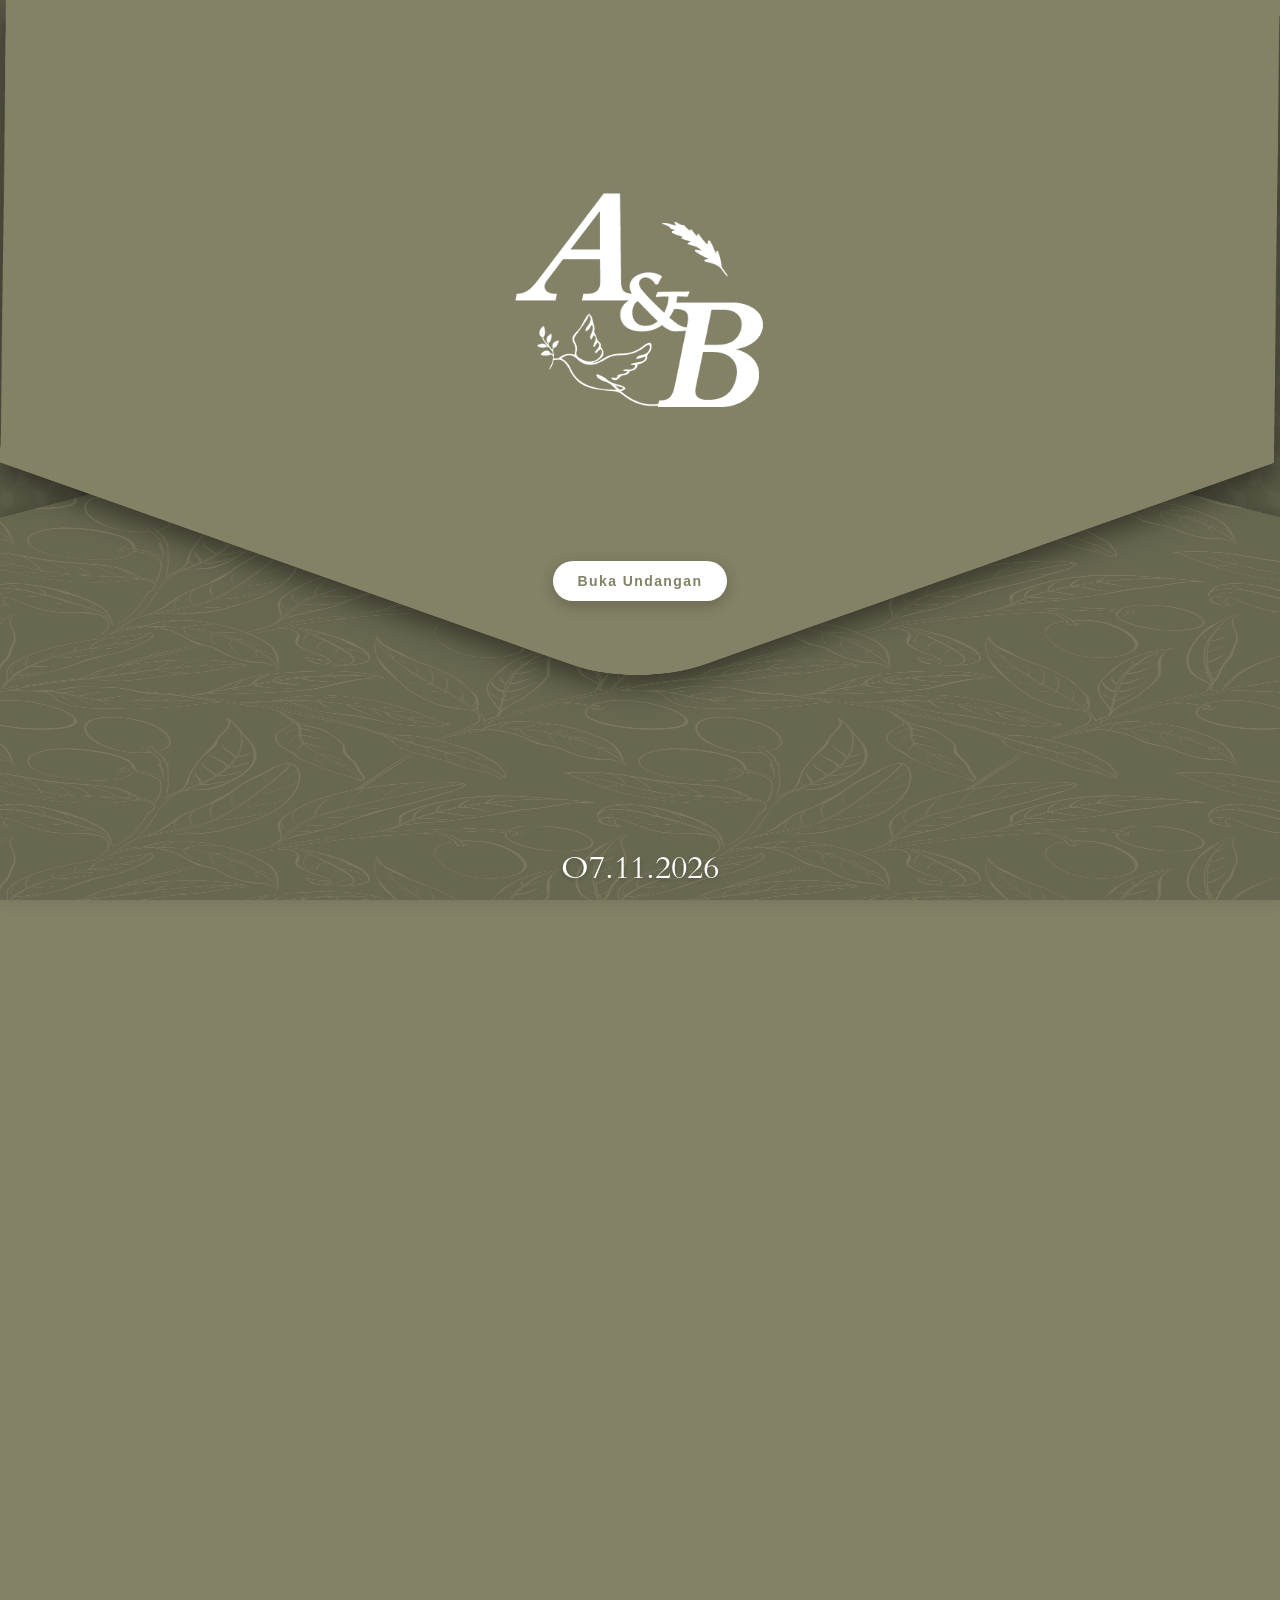
==== commit 274c107a: "Update Section" ====
--- a/index.html
+++ b/index.html
@@ -88,7 +88,7 @@
     </section>
 
     <audio id="bg-music" loop>
-        <!-- <source src="audio/lagu-pernikahan.mp3" type="audio/mp3"> -->
+        <source src="audio/lagu-pernikahan.mp3" type="audio/mp3">
     </audio>
     <div id="music-btn" class="floating-music" onclick="toggleMusic()">
         🎵
@@ -238,7 +238,7 @@
             <div class="text-center mb-8">
                 <p class="date" style="font-weight: 600; font-size: 0.7rem; margin-bottom: 1.5rem;" data-aos="zoom-in" data-aos-delay="0">Sabtu, 07 November 2026</p>
                 <p class="font-serif" style="font-size: 1rem; margin-bottom: 0.5rem;" data-aos="zoom-in" data-aos-delay="100">Akad Nikah - 09:00 s.d 10.00 WIB</p>
-                <p class="font-serif" style="font-size: 1rem;" data-aos="zoom-in" data-aos-delay="200">Resepsi - 10:00 s.d 13.30 WIB</p>
+                <p class="font-serif" style="font-size: 1rem;" data-aos="zoom-in" data-aos-delay="200">Resepsi - 10:00 s.d 12.00 WIB</p>
             </div>
 
             <div class="max-w-md text-center mb-8" data-aos="fade-up" data-aos-delay="200">
@@ -269,7 +269,7 @@
             <div class="adab-container">
                 <h2 class="adab-title" data-aos="fade-up">Adab Menghadiri Walimah</h2>
                 <p class="adab-subtitle" data-aos="fade-up" data-aos-delay="100">
-                Tanpa mengurangi rasa hormat, mohon memperhatikan adab berikut demi kenyamanan bersama.
+                Tanpa mengurangi rasa hormat, mohon memperhatikan adab berikut <br> demi kenyamanan bersama.
                 </p>
 
                 <div class="adab-grid">
@@ -325,32 +325,31 @@
             </div>
         </section>
 
-        <!-- WEDDING GIFT SECTION -->
-        <section id="gift" class="bg-green">
-            <h2 class="font-serif" data-aos="fade-down" >Tanda Kasih</h2>
+        <!-- timeline SECTION -->
+        <section id="timeline" class="bg-green">
+            <h2 class="font-serif" data-aos="fade-down">Langkah Kebaikan</h2>
 
             <p class="text-center mb-8 max-w-md font-serif" style="font-size: 0.875rem; line-height: 1.6; margin-left: auto; margin-right: auto;" data-aos="fade-down" data-aos-delay="200">
-                Restu dan doa dari Anda adalah anugerah yang sangat berarti bagi kami. 
-                Namun, jika memberi adalah ungkapan kasih sayang Anda, Anda dapat memberikannya 
-                secara elektronik.
+                Alhamdulillah, atas izin Allah SWT kami dipertemukan melalui proses yang insyaAllah diridhai-Nya.
             </p>
 
-            <div class="max-w-md" style="margin: 0 auto;">
-                <div class="gift-card" data-aos="fade-up">
-                    <div class="gift-text">
-                        <h4>Bank Syariah Indonesia - BSI</h4>
-                        <p>Bayu Permana Putra<br/>71500-71199</p>
+            <div class="timeline-container max-w-md" data-aos="fade-up" data-aos-delay="300">
+                <!-- Proses Taaruf -->
+                <div class="timeline-item">
+                    <div class="timeline-date font-serif">Proses Taaruf</div>
+                    <div class="timeline-content">
+                        <h4>Saling Mengenal Karena Allah</h4>
+                        <p>Berawal dari niat untuk menyempurnakan separuh agama, kami memulai proses taaruf dengan bertukar CV melalui perantara untuk saling mengenal visi dan misi pernikahan.</p>
                     </div>
-                    <button class="btn-copy" onclick="copyText('7150071199')">📋 Salin</button>
-                </div>
-
-                <div class="gift-card" data-aos="fade-up">
-                    <div class="gift-text">
-                        <h4>Kirim Hadiah</h4>
-                        <p>Bayu Permana Putra/Aisyah Nur Syahidah<br/>
-                           Jalan Sisingamangaraja Gang Nuri No. 70, Kelurahan Gedong Air, Tanjung Karang Barat, KOTA BANDAR LAMPUNG, TANJUNG KARANG BARAT, LAMPUNG, ID, 35151</p>
+                </div>
+
+                <!-- Proses Khitbah -->
+                <div class="timeline-item">
+                    <div class="timeline-date font-serif">Khitbah</div>
+                    <div class="timeline-content">
+                        <h4>Mengikat Janji Keseriusan</h4>
+                        <p>Setelah mendapatkan kemantapan hati melalui istikharah dan restu dari kedua keluarga, kami melangsungkan khitbah sebagai bentuk komitmen menuju ikatan suci pernikahan.</p>
                     </div>
-                    <button class="btn-copy" onclick="copyText('Bayu Permana Putra/Aisyah Nur Syahidah Jalan Sisingamangaraja Gang Nuri No. 70, Kelurahan Gedong Air, Tanjung Karang Barat, KOTA BANDAR LAMPUNG, TANJUNG KARANG BARAT, LAMPUNG, ID, 35151')">📋 Salin</button>
                 </div>
             </div>
 
@@ -477,7 +476,7 @@
         // --- 1. VARIABEL GLOBAL ---
         const music = document.getElementById('bg-music');
         const musicBtn = document.getElementById('music-btn');
-        const SCRIPT_URL = 'https://script.google.com/macros/s/AKfycbzwavObaNKD9dR4nugplELdVuUFqh99mZiyfr89RhSu-oT36mlbDLCjKAedvhxfUitXQA/exec'
+        const SCRIPT_URL = 'https://script.google.com/macros/s/AKfycbxHhekU-pQkdBiK9k5fSUyTOXKFDnnFbV3CK-TRQLlKHBApnHUrUN8LekIhxZh7PHUPAA/exec'
         let isPlaying = false;
 
         let wishesData = []; // Data kosong awal
--- a/style.css
+++ b/style.css
@@ -284,7 +284,7 @@
 }
 
 
-#gift{
+#timeline{
     min-height: auto;
     height: auto;
     padding: 7rem 1.5rem 11rem 1.5rem;
@@ -341,7 +341,7 @@
 }
 
 .adab-subtitle {
-  font-family: var(--adab-font-sans);
+  font-family: var(--adab-font-serif);
   font-size: 0.95rem;
   color: var(--adab-text);
   margin-bottom: 40px;
@@ -778,51 +778,87 @@
 }
 
 
-/* GIFT CARDS */
-.gift-card {
+/* --- TIMELINE TAARUF & KHITBAH --- */
+.timeline-container {
+    position: relative;
+    padding-left: 25px;
+    border-left: 2px dashed rgba(255, 255, 255, 0.4);
+    margin: 0 auto 2rem auto;
+}
+
+.timeline-item {
+    position: relative;
+    margin-bottom: 2rem;
+}
+
+.timeline-item:last-child {
+    margin-bottom: 0;
+}
+
+/* Titik poin di garis */
+.timeline-item::before {
+    content: '';
+    position: absolute;
+    left: -32px; 
+    top: 0;
+    width: 12px;
+    height: 12px;
+    background: #FFF8E7; /* Warna cream */
+    border-radius: 50%;
+    box-shadow: 0 0 0 4px rgba(255, 248, 231, 0.3);
+}
+
+.timeline-date {
+    font-size: 1.1rem;
+    font-weight: bold;
+    color: #FFF8E7;
+    margin-bottom: 0.5rem;
+    letter-spacing: 1px;
+}
+
+.timeline-content {
     background: #FFF8E7;
     padding: 1.5rem;
     border-radius: 0.5rem;
-    margin-bottom: 1rem;
-    
-    /* TAMBAHAN BARU: Flexbox */
-    display: flex;
-    justify-content: space-between; /* Jarak maksimal antara teks dan tombol */
-    align-items: center; /* Posisi vertikal di tengah */
-    gap: 1rem; /* Jarak aman agar teks tidak menabrak tombol */
-}
-
-/* Pastikan teks tidak terlalu lebar sampai menutupi tombol */
-.gift-text {
-    flex: 1; /* Mengambil sisa ruang yang ada */
-}
-
-.gift-card h4 {
+    color: #7E7C53;
+    box-shadow: 0 4px 10px rgba(0,0,0,0.1);
+}
+
+.timeline-content h4 {
+    font-family: 'Bembo', 'Times New Roman', serif;
+    font-size: 1.1rem;
+    margin-bottom: 0.5rem;
     font-weight: 600;
-    margin-bottom: 0.25rem; /* Sedikit dirapatkan */
-    font-size: 0.775rem; /* Opsional: sesuaikan ukuran font judul */
     color: #7E7C53;
 }
 
-.gift-card p {
+.timeline-content p {
+    font-family: 'Montserrat', sans-serif;
     font-size: 0.85rem;
-    margin-bottom: 0; /* Hapus margin bawah karena sudah di tengah */
-    line-height: 1.4;
-    color: #7E7C53;
-}
-
-.btn-copy {
-    background: #7E7C53;
-    color: white;
-    /* Ubah padding agar tombol lebih compact/kecil */
-    padding: 0.5rem 1rem; 
-    border: none;
-    border-radius: 2rem;
-    cursor: pointer;
-    font-size: 0.75rem; /* Font tombol diperkecil sedikit */
-    white-space: nowrap; /* Mencegah teks tombol turun baris */
-    flex-shrink: 0; /* Mencegah tombol gepeng jika teks alamat panjang */
-    height: fit-content;
+    line-height: 1.5;
+    margin-bottom: 0;
+}
+
+/* Responsif untuk Timeline di Mobile */
+@media screen and (max-width: 780px) {
+    .timeline-container {
+        padding-left: 20px;
+    }
+    .timeline-item::before {
+        left: -27px;
+    }
+    .timeline-content {
+        padding: 1.2rem !important;
+    }
+    .timeline-date {
+        font-size: 1rem !important;
+    }
+    .timeline-content h4 {
+        font-size: 1rem !important;
+    }
+    .timeline-content p {
+        font-size: 0.75rem !important;
+    }
 }
 
 /* FORM */
@@ -1275,7 +1311,7 @@
     }
 
     /* 1. PERBAIKAN SECTION AGAR TIDAK SEMPIT */
-    section#gift, section#wishes {
+    section#timeline, section#wishes {
         padding-left: 2rem !important;  /* Kurangi dari 2rem jadi 1rem */
         padding-right: 2rem !important;
     }
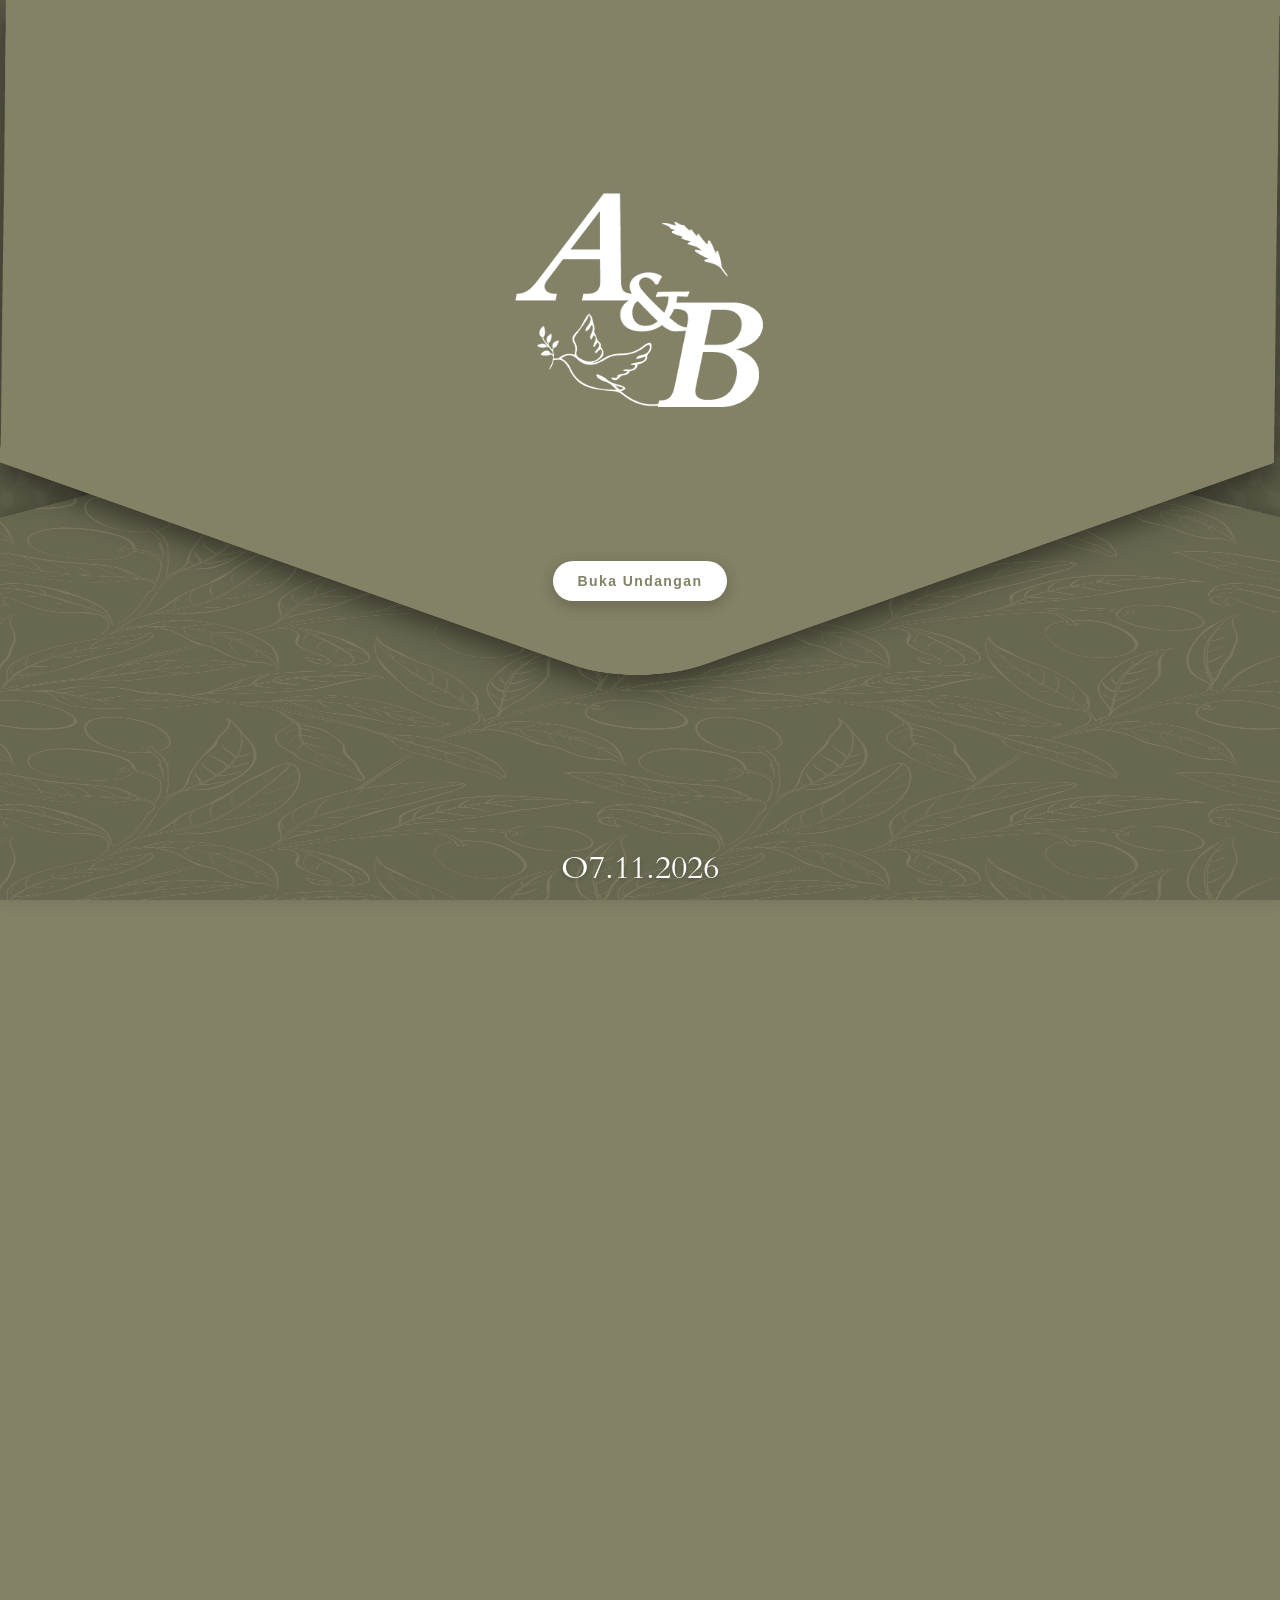
==== commit 44d6bb6d: "Update Section Timeline > Qoute" ====
--- a/index.html
+++ b/index.html
@@ -327,30 +327,19 @@
 
         <!-- timeline SECTION -->
         <section id="timeline" class="bg-green">
-            <h2 class="font-serif" data-aos="fade-down">Langkah Kebaikan</h2>
-
-            <p class="text-center mb-8 max-w-md font-serif" style="font-size: 0.875rem; line-height: 1.6; margin-left: auto; margin-right: auto;" data-aos="fade-down" data-aos-delay="200">
-                Alhamdulillah, atas izin Allah SWT kami dipertemukan melalui proses yang insyaAllah diridhai-Nya.
-            </p>
-
-            <div class="timeline-container max-w-md" data-aos="fade-up" data-aos-delay="300">
-                <!-- Proses Taaruf -->
-                <div class="timeline-item">
-                    <div class="timeline-date font-serif">Proses Taaruf</div>
-                    <div class="timeline-content">
-                        <h4>Saling Mengenal Karena Allah</h4>
-                        <p>Berawal dari niat untuk menyempurnakan separuh agama, kami memulai proses taaruf dengan bertukar CV melalui perantara untuk saling mengenal visi dan misi pernikahan.</p>
-                    </div>
-                </div>
-
-                <!-- Proses Khitbah -->
-                <div class="timeline-item">
-                    <div class="timeline-date font-serif">Khitbah</div>
-                    <div class="timeline-content">
-                        <h4>Mengikat Janji Keseriusan</h4>
-                        <p>Setelah mendapatkan kemantapan hati melalui istikharah dan restu dari kedua keluarga, kami melangsungkan khitbah sebagai bentuk komitmen menuju ikatan suci pernikahan.</p>
-                    </div>
-                </div>
+            <h2 class="font-serif" data-aos="fade-down">Ketetapan Waktu-Nya</h2>
+
+           <div class="max-w-md text-center" style="margin: 0 auto; position: relative; z-index: 10;" data-aos="fade-up" data-aos-delay="200">
+                <!-- Ikon kutipan pembuka (opsional, biar manis) -->
+                <div style="font-size: 3rem; color: #e2e0b5; line-height: 1; margin-bottom: -1rem; font-family: serif;">"</div>
+                
+                <p style="font-family: 'Montserrat', sans-serif; font-size: 0.95rem; line-height: 1.8; color: #FFF8E7; font-style: italic; margin-bottom: 1.5rem; padding: 0 1rem;">
+                    Kami tidak dipertemukan saat kami sedang sibuk saling mencari, melainkan disatukan ketika kami sama-sama sedang belajar memperbaiki diri. Sebab kami percaya, ketetapan-Nya tidak pernah datang terlalu cepat atau terlalu lambat. Ia datang di saat yang paling tepat.
+                </p>
+                
+                <p class="font-serif" style="font-weight: bold; font-size: 0.9rem; color: #FFF8E7; letter-spacing: 1px;">
+                    — Aisyah & Bayu —
+                </p>
             </div>
 
             <div style="position: absolute;
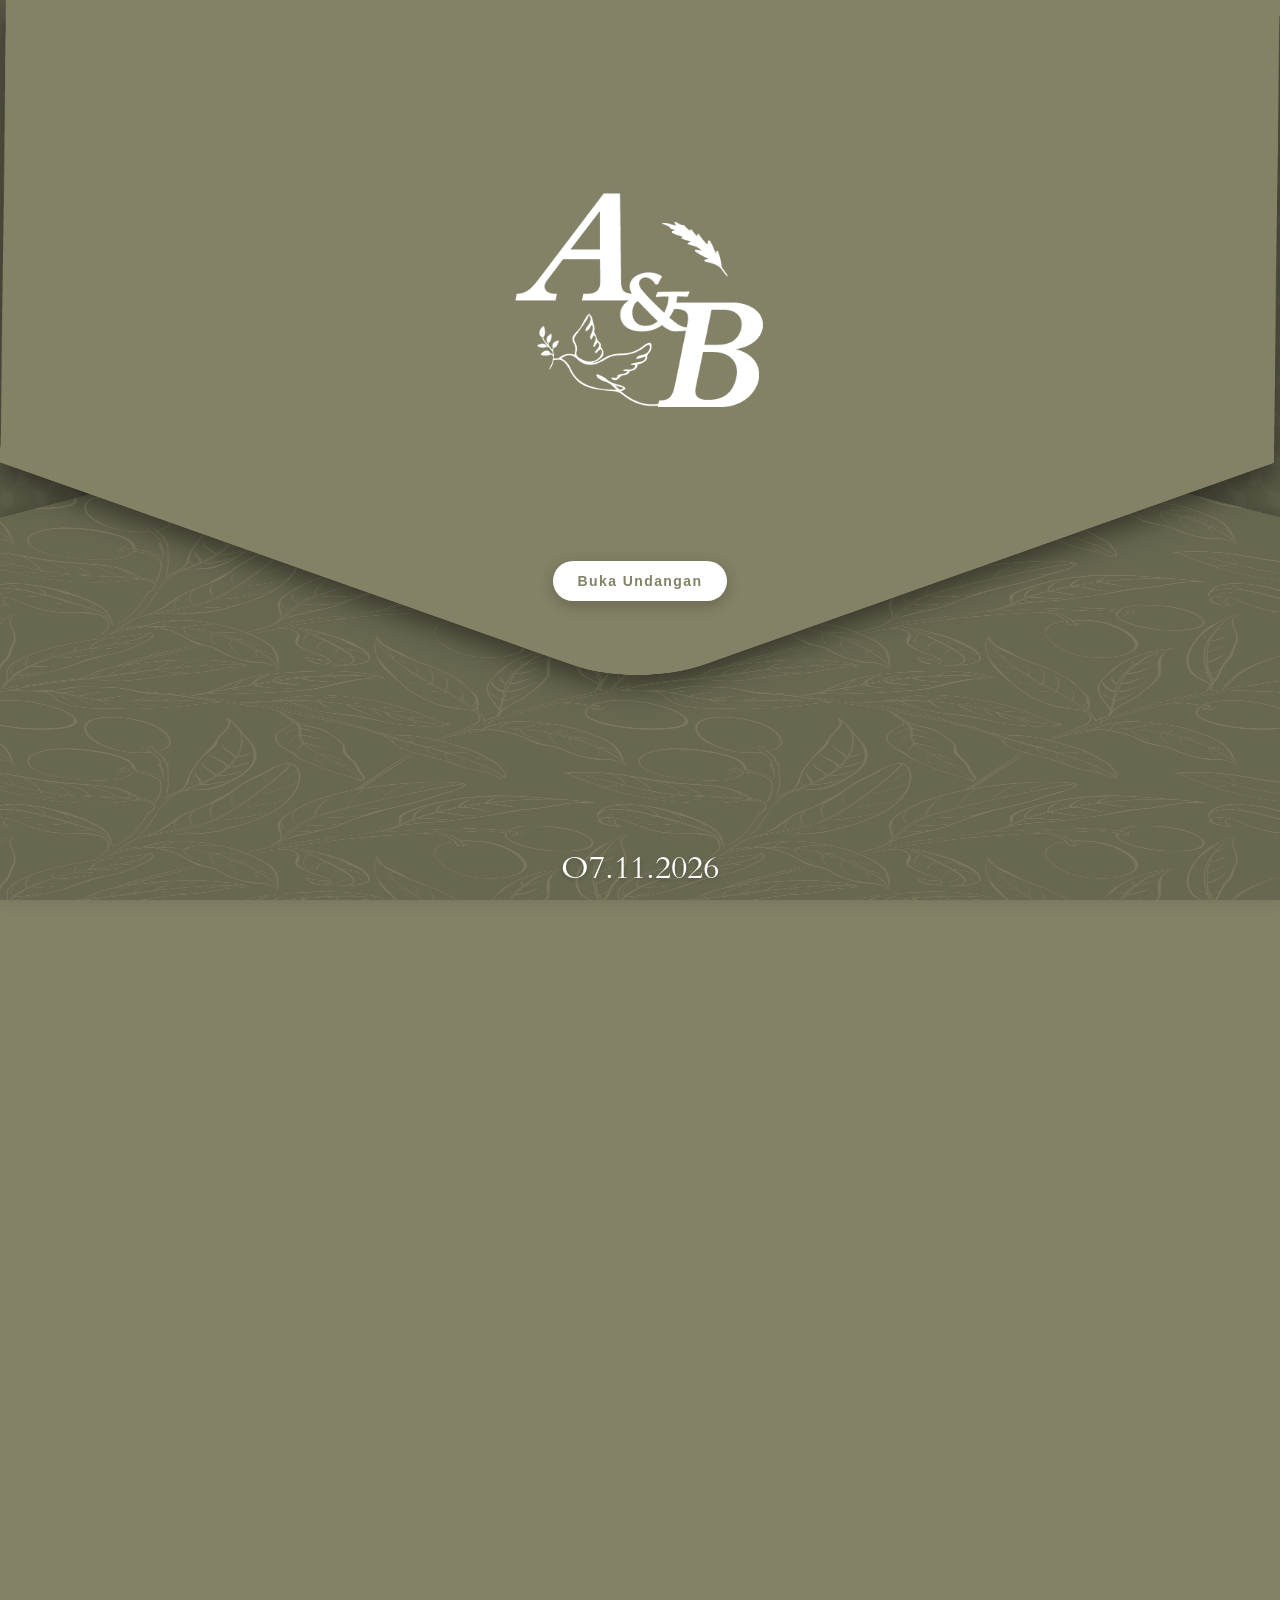
==== commit 31829f23: "Add Section" ====
--- a/index.html
+++ b/index.html
@@ -39,44 +39,16 @@
         <div class="envelope-flap top-flap"></div>
 
         <div class="envelope-flap bottom-flap"></div>
-        
-        <!-- <div class="hero-content-wrapper relative z-10 flex flex-col items-center justify-center h-full w-full">
-
-            <p class="subtitle font-serif">Undangan Pernikahan</p>
-
-            <div class="couple-img mb-12">
-                <img src="images/nama.png" alt="Sangga & Dhilla">
-            </div>
-
-            <div class="header-date mb-12">
-                <p class="font-serif" style="font-size: 1.2rem; color: var(--bg-green);">
-                    Minggu, 08 Februari 2026
-                </p>
-            </div>
-        
-            <div class="guest-container mb-12">
-                <p class="font-serif" style="font-size: 1.175rem;">Kepada Yth :</p>
-                <p class="font-serif" style="font-size: 1.175rem;">Bpk/Ibu/Saudara/i</p>
-
-                <div class="guest-box">
-                    <p class="guest-name font-serif"  style="font-size: 1.175rem;">Tamu Undangan</p>
-                </div>
+
+        <div class="hero-content-wrapper relative z-10 flex flex-col items-center justify-center">
+
+            <div class="couple-img-cover" id="cover" data-aos="zoom-in">
+                <img src="images/cover.png" alt="Aisyah & Bayu">
             </div>
 
             <button id="open-btn" class="btn-open" onclick="openInvitation()"">
                 <i class="fas fa-envelope-open mr-2"></i> Buka Undangan
             </button>
-        </div> -->
-
-        <div class="hero-content-wrapper relative z-10 flex flex-col items-center justify-center">
-
-            <div class="couple-img-cover" id="cover" data-aos="zoom-in">
-                <img src="images/cover.png" alt="Aisyah & Bayu">
-            </div>
-
-            <button id="open-btn" class="btn-open" onclick="openInvitation()"">
-                <i class="fas fa-envelope-open mr-2"></i> Buka Undangan
-            </button>
 
             <div class="cover-date mb-12">
                 <p class="font-serif" style="font-size: 2.1rem; color: var(--bg-green);">
@@ -88,7 +60,7 @@
     </section>
 
     <audio id="bg-music" loop>
-        <source src="audio/lagu-pernikahan.mp3" type="audio/mp3">
+        <!-- <source src="audio/lagu-pernikahan.mp3" type="audio/mp3"> -->
     </audio>
     <div id="music-btn" class="floating-music" onclick="toggleMusic()">
         🎵
@@ -267,52 +239,42 @@
         <section id="dresscode" class="bg-cream">
 
             <div class="adab-container">
-                <h2 class="adab-title" data-aos="fade-up">Adab Menghadiri Walimah</h2>
+                <h2 class="font-serif" data-aos="fade-up">Adab Menghadiri Walimah</h2>
                 <p class="adab-subtitle" data-aos="fade-up" data-aos-delay="100">
                 Tanpa mengurangi rasa hormat, mohon memperhatikan adab berikut <br> demi kenyamanan bersama.
                 </p>
 
                 <div class="adab-grid">
-                <!-- Card 1 -->
-                <div class="adab-card" data-aos="fade-up" data-aos-delay="150">
-                    <div class="adab-icon">
-                    <svg xmlns="http://www.w3.org/2000/svg" width="28" height="28" viewBox="0 0 24 24" fill="none" stroke="currentColor" stroke-width="2" stroke-linecap="round" stroke-linejoin="round"><path d="M16 21v-2a4 4 0 0 0-4-4H6a4 4 0 0 0-4 4v2"/><circle cx="9" cy="7" r="4"/><path d="M22 21v-2a4 4 0 0 0-3-3.87"/><path d="M16 3.13a4 4 0 0 1 0 7.75"/></svg>
+                    <!-- Card 1 -->
+                    <div class="adab-card" data-aos="fade-up" data-aos-delay="150">
+                        <div class="adab-icon">
+                        <svg xmlns="http://www.w3.org/2000/svg" width="28" height="28" viewBox="0 0 24 24" fill="none" stroke="currentColor" stroke-width="2" stroke-linecap="round" stroke-linejoin="round"><path d="M16 21v-2a4 4 0 0 0-4-4H6a4 4 0 0 0-4 4v2"/><circle cx="9" cy="7" r="4"/><path d="M22 21v-2a4 4 0 0 0-3-3.87"/><path d="M16 3.13a4 4 0 0 1 0 7.75"/></svg>
+                        </div>
+                        <h3>Area Terpisah</h3>
+                        <p>Mohon menempati area tamu ikhwan (laki-laki) dan akhwat (perempuan) yang telah disediakan secara terpisah.</p>
                     </div>
-                    <h3>Area Terpisah</h3>
-                    <p>Mohon menempati area tamu ikhwan (laki-laki) dan akhwat (perempuan) yang telah disediakan secara terpisah.</p>
+
+                    <!-- Card 2 -->
+                    <div class="adab-card" data-aos="fade-up" data-aos-delay="200">
+                        <div class="adab-icon">
+                        <svg xmlns="http://www.w3.org/2000/svg" width="28" height="28" viewBox="0 0 24 24" fill="none" stroke="currentColor" stroke-width="2" stroke-linecap="round" stroke-linejoin="round"><path d="M12 21.35l-1.45-1.32C5.4 15.36 2 12.28 2 8.5 2 5.42 4.42 3 7.5 3c1.74 0 3.41.81 4.5 2.09C13.09 3.81 14.76 3 16.5 3 19.58 3 22 5.42 22 8.5c0 3.78-3.4 6.86-8.55 11.54L12 21.35z"/></svg>
+                        </div>
+                        <h3>Menjaga Jarak</h3>
+                        <p>Kami memohon maaf jika tidak bersalaman fisik dengan tamu yang bukan mahram. Sapaan hangat dan doa dari jauh sangat kami hargai.</p>
+                    </div>
+
+                    <!-- Card 3 -->
+                    <div class="adab-card" data-aos="fade-up" data-aos-delay="250">
+                        <div class="adab-icon">
+                        <svg xmlns="http://www.w3.org/2000/svg" width="28" height="28" viewBox="0 0 24 24" fill="none" stroke="currentColor" stroke-width="2" stroke-linecap="round" stroke-linejoin="round"><path d="M18 8h1a4 4 0 0 1 0 8h-1"/><path d="M2 8h16v9a4 4 0 0 1-4 4H6a4 4 0 0 1-4-4V8z"/><line x1="6" y1="1" x2="6" y2="4"/><line x1="10" y1="1" x2="10" y2="4"/><line x1="14" y1="1" x2="14" y2="4"/></svg>
+                        </div>
+                        <h3>Adab Jamuan</h3>
+                        <p>Tersedia tempat duduk di area walimah. Mohon menikmati hidangan sambil duduk dan menggunakan tangan kanan.</p>
+                    </div>
                 </div>
-
-                <!-- Card 2 -->
-                <div class="adab-card" data-aos="fade-up" data-aos-delay="200">
-                    <div class="adab-icon">
-                    <svg xmlns="http://www.w3.org/2000/svg" width="28" height="28" viewBox="0 0 24 24" fill="none" stroke="currentColor" stroke-width="2" stroke-linecap="round" stroke-linejoin="round"><path d="M12 21.35l-1.45-1.32C5.4 15.36 2 12.28 2 8.5 2 5.42 4.42 3 7.5 3c1.74 0 3.41.81 4.5 2.09C13.09 3.81 14.76 3 16.5 3 19.58 3 22 5.42 22 8.5c0 3.78-3.4 6.86-8.55 11.54L12 21.35z"/></svg>
-                    </div>
-                    <h3>Menjaga Jarak</h3>
-                    <p>Kami memohon maaf jika tidak bersalaman fisik dengan tamu yang bukan mahram. Sapaan hangat dan doa dari jauh sangat kami hargai.</p>
-                </div>
-
-                <!-- Card 3 -->
-                <div class="adab-card" data-aos="fade-up" data-aos-delay="250">
-                    <div class="adab-icon">
-                    <svg xmlns="http://www.w3.org/2000/svg" width="28" height="28" viewBox="0 0 24 24" fill="none" stroke="currentColor" stroke-width="2" stroke-linecap="round" stroke-linejoin="round"><path d="M18 8h1a4 4 0 0 1 0 8h-1"/><path d="M2 8h16v9a4 4 0 0 1-4 4H6a4 4 0 0 1-4-4V8z"/><line x1="6" y1="1" x2="6" y2="4"/><line x1="10" y1="1" x2="10" y2="4"/><line x1="14" y1="1" x2="14" y2="4"/></svg>
-                    </div>
-                    <h3>Adab Jamuan</h3>
-                    <p>Tersedia tempat duduk di area walimah. Mohon menikmati hidangan sambil duduk dan menggunakan tangan kanan.</p>
-                </div>
-
-                <!-- Card 4 -->
-                <div class="adab-card" data-aos="fade-up" data-aos-delay="300">
-                    <div class="adab-icon">
-                    <svg xmlns="http://www.w3.org/2000/svg" width="28" height="28" viewBox="0 0 24 24" fill="none" stroke="currentColor" stroke-width="2" stroke-linecap="round" stroke-linejoin="round"><path d="M4 19.5A2.5 2.5 0 0 1 6.5 17H20"/><path d="M6.5 2H20v20H6.5A2.5 2.5 0 0 1 4 19.5v-15A2.5 2.5 0 0 1 6.5 2z"/></svg>
-                    </div>
-                    <h3>Doa Keberkahan</h3>
-                    <p class="arabic-text">بَارَكَ اللهُ لَكُمَا وَبَارَكَ عَلَيْكُمَا وَجَمَعَ بَيْنَكُمَا فِي خَيْرٍ</p>
-                    <p class="transliteration">"Semoga Allah memberkahimu di waktu lapang maupun sempit, dan mengumpulkan kalian berdua dalam kebaikan."</p>
-                </div>
-                </div>
-            </div>
-            
-            <div class="paper-ripped-bottom"></div>
+            </div>
+            
+            <!-- <div class="paper-ripped-bottom"></div> -->
 
             <div style="position: absolute;
                         bottom: 440px;
@@ -333,11 +295,11 @@
                 <!-- Ikon kutipan pembuka (opsional, biar manis) -->
                 <div style="font-size: 3rem; color: #e2e0b5; line-height: 1; margin-bottom: -1rem; font-family: serif;">"</div>
                 
-                <p style="font-family: 'Montserrat', sans-serif; font-size: 0.95rem; line-height: 1.8; color: #FFF8E7; font-style: italic; margin-bottom: 1.5rem; padding: 0 1rem;">
-                    Kami tidak dipertemukan saat kami sedang sibuk saling mencari, melainkan disatukan ketika kami sama-sama sedang belajar memperbaiki diri. Sebab kami percaya, ketetapan-Nya tidak pernah datang terlalu cepat atau terlalu lambat. Ia datang di saat yang paling tepat.
+                <p class="font-serif" style=" font-size: 0.95rem; line-height: 1.3; margin-bottom: 1.5rem; padding: 0 1rem;">
+                    "Pernikahan ini bukan cuma tentang dua orang yang saling menemukan, tapi tentang dua jiwa yang menyelaraskan arah. Dari langkah kecil dalam dakwah hingga doa-doa yang selalu tertuju ke Baitul Maqdis, kami memilih berjalan bersama untuk membangun rumah yang menguatkan perjuangan."
                 </p>
                 
-                <p class="font-serif" style="font-weight: bold; font-size: 0.9rem; color: #FFF8E7; letter-spacing: 1px;">
+                <p class="font-serif" style="font-weight: bold; font-size: 0.9rem; letter-spacing: 1px;">
                     — Aisyah & Bayu —
                 </p>
             </div>
@@ -364,8 +326,34 @@
             <div class="paper-ripped-bottom"></div>
         </section>
 
+        <!-- DOA PENGANTIN SECTION -->
+        <section id="doa-pengantin" class="bg-cream flex flex-col justify-center items-center text-center" style="min-height: 40vh; padding: 4rem 1.5rem; position: relative;">
+            <h2  class="font-serif" data-aos="fade-down" >Doa untuk Pengantin</h2>
+            
+            <div data-aos="zoom-in" data-aos-delay="200" style="position: relative; z-index: 10;">
+                <p class="arabic-text">
+                    بَارَكَ اللهُ لَكُمَا وَبَارَكَ عَلَيْكُمَا وَجَمَعَ بَيْنَكُمَا فِي خَيْرٍ
+                </p>
+                <p class="font-serif" style=" font-size: 0.95rem; line-height: 1.6;  margin: 0 auto; padding: 0 1rem;">
+                    "Semoga Allah memberkahimu di waktu lapang maupun sempit, dan mengumpulkan kalian berdua dalam kebaikan."
+                </p>
+            </div>
+
+            <!-- Hiasan bunga (opsional biar ngga kosong banget) -->
+             <div style="position: absolute;
+                        bottom: -190px;
+                        right: -200px;
+                        width: 400px;
+                        height: 320px;
+                        background: url('images/bunga1.png') center/contain no-repeat;
+                        z-index: 25;">
+            </div>
+
+            <div class="paper-ripped-bottom"></div> 
+        </section>
+
         <!-- BEST WISHES SECTION -->
-        <section id="wishes" class="bg-cream">
+        <section id="wishes" class="bg-green" style="margin-top: 3rem;">
             
             <h2 class="font-serif" data-aos="fade-down">Doa & Harapan</h2>
             <p class="text-center mb-8 max-w-md font-serif" style="font-size: 0.875rem; margin-top:-1rem; line-height: 1.6; margin-left: auto; margin-right: auto;" data-aos="fade-down" data-aos-delay="200">
@@ -405,11 +393,10 @@
                         z-index: 25;">
             </div>
 
-            <div class="paper-ripped-bottom"></div>
         </section>
 
         <!-- FOOTER -->
-        <section class="bg-cream" id="footer">
+        <section class="bg-green" id="footer">
 
             <div class="footer-couple-img-doodle" style="margin-top: 50px;" data-aos="zoom-in" data-aos-delay="0">
                     <!-- <img src="images/doodle.png" alt="Sangga & Dhilla"> -->
@@ -423,7 +410,7 @@
             <p class="text-center mb-4 font-serif" style="font-size: 0.875rem;"  data-aos="fade-down" data-aos-delay="200">Kami Yang Berbahagia,</p>
 
             <div class="footer-couple-img"  data-aos="fade-down" data-aos-delay="400">
-                <img src="images/name-black.png" alt="Aisyah & Bayu">
+                <img src="images/name.png" alt="Aisyah & Bayu">
             </div>
 
             <div style="position: absolute;
--- a/style.css
+++ b/style.css
@@ -315,7 +315,7 @@
   --adab-bg:  #f2ece0;        /* Warna krem lembut */
   --adab-card-bg: #ffffff;   /* Putih bersih */
   --adab-primary: #2c4a3e;   /* Hijau tua/sage gelap */
-  --adab-text: #4a4a4a;      /* Abu-abu tua untuk teks bacaan */
+  /* --adab-text: #4a4a4a;      Abu-abu tua untuk teks bacaan */
   --adab-accent: #d4a373;    /* Warna emas/aksen lembut */
   --adab-font-serif: "Bembo", Georgia, serif;
   --adab-font-sans: system-ui, -apple-system, sans-serif;
@@ -341,8 +341,9 @@
 }
 
 .adab-subtitle {
+  line-height: 1.6;
   font-family: var(--adab-font-serif);
-  font-size: 0.95rem;
+  font-size: 0.975rem;
   color: var(--adab-text);
   margin-bottom: 40px;
   opacity: 0.85;
@@ -401,9 +402,9 @@
 /* Khusus Teks Arab & Transliterasi di Card 4 */
 .arabic-text {
   font-family: "Amiri", "Traditional Arabic", serif;
-  font-size: 1.25rem;
+  font-size: 1.80rem !important; 
   direction: rtl;
-  color: var(--adab-primary);
+  /* color: var(--adab-primary); */
   margin-bottom: 8px !important;
   line-height: 1.8;
 }
@@ -450,7 +451,7 @@
 .btn-submit,
 .btn-copy,
 .btn-page.active {
-    background-color: var(--bg-green) !important;
+    background-color: var(--bg-cream) !important;
 }
 
 /* PAPER RIPPED EFFECT - PERBAIKAN */
@@ -519,7 +520,7 @@
     pointer-events: none;
 }
 
-#wishes::after {
+#doa-pengantin::after {
     content: '';
     position: absolute;
     bottom: -50px;
@@ -886,7 +887,7 @@
 .btn-submit {
     width: 100%;
     background: #264b09;
-    color: white;
+    color: #264b09;
     padding: 0.875rem;
     border: none;
     border-radius: 0.5rem;
@@ -904,6 +905,7 @@
 }
 
 .wish-card h4 {
+    color: #264b09;
     font-weight: 600;
     margin-bottom: 0.5rem;
 }
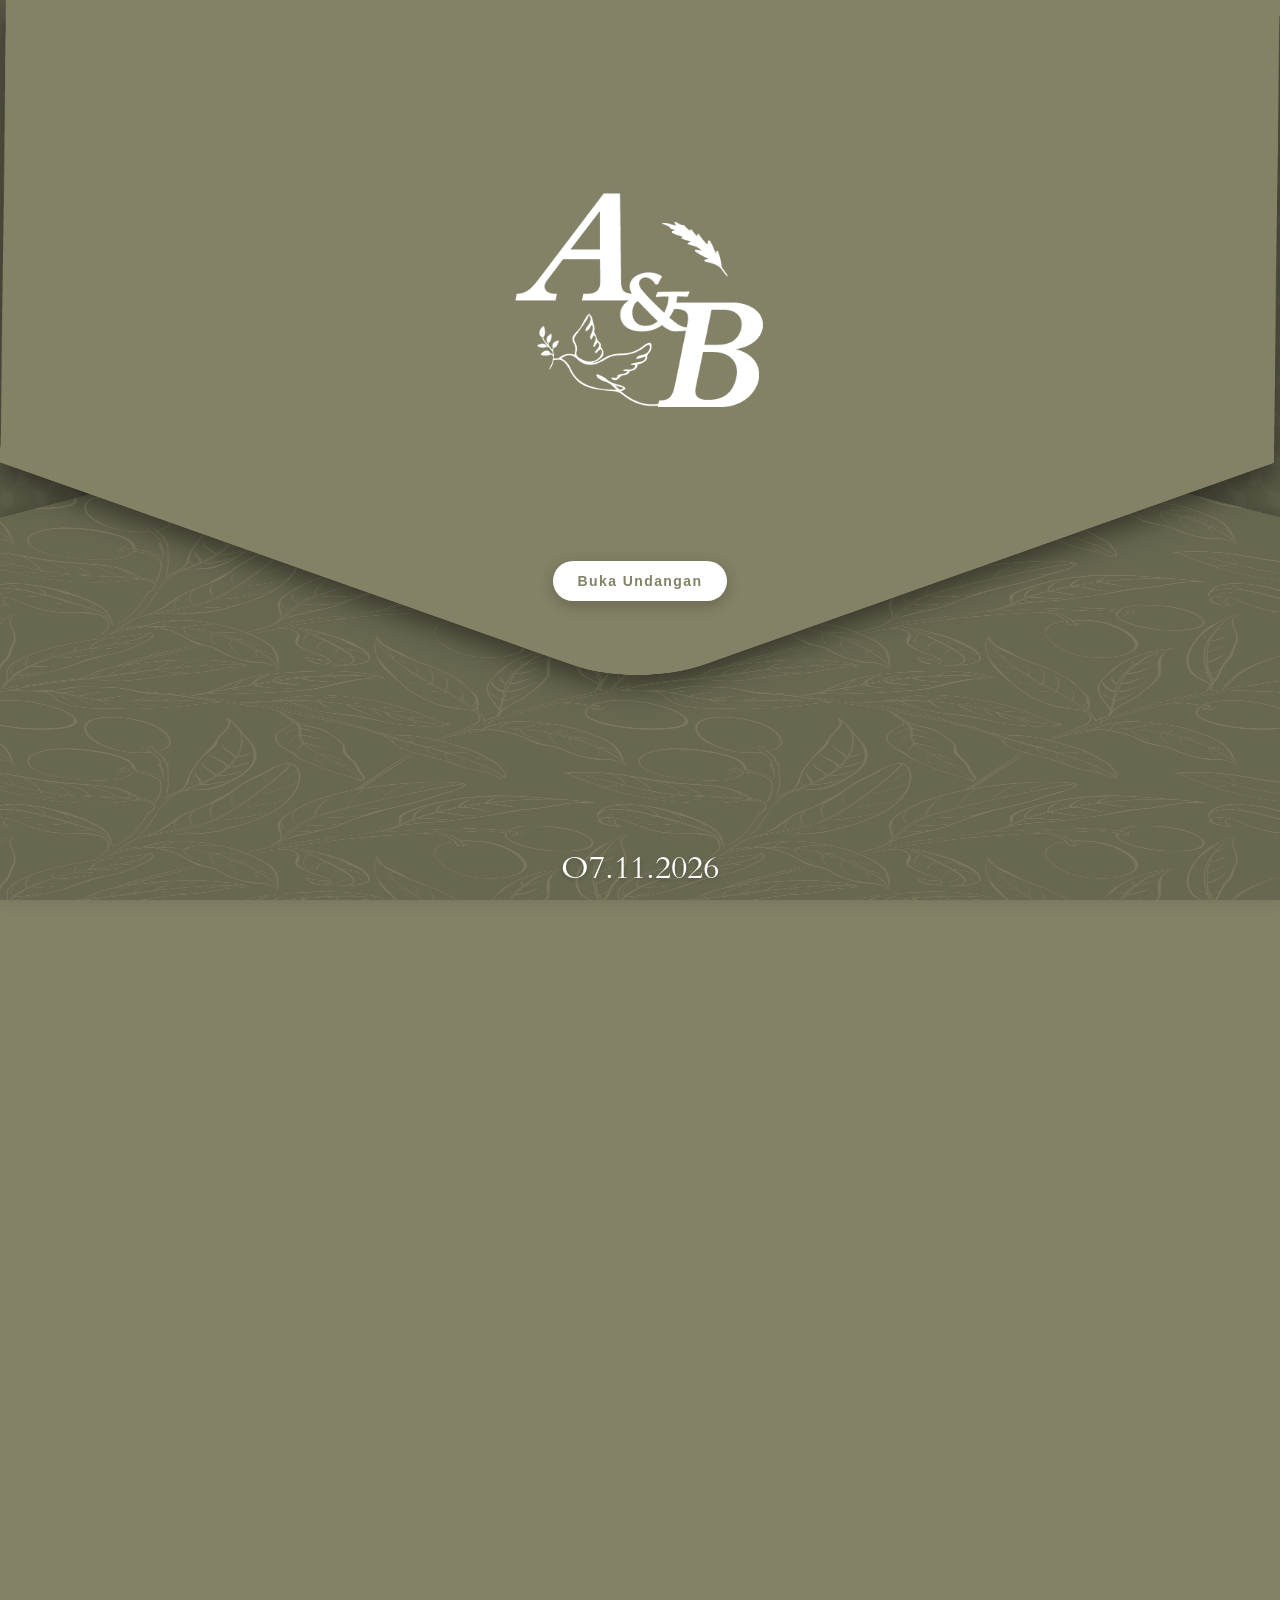
==== commit cdfec9e9: "Revisi Minor Abi" ====
--- a/index.html
+++ b/index.html
@@ -60,7 +60,7 @@
     </section>
 
     <audio id="bg-music" loop>
-        <!-- <source src="audio/lagu-pernikahan.mp3" type="audio/mp3"> -->
+        <source src="audio/lagu-pernikahan.mp3" type="audio/mp3">
     </audio>
     <div id="music-btn" class="floating-music" onclick="toggleMusic()">
         🎵
@@ -83,9 +83,9 @@
                 <p class="yth font-serif" style="font-size: 1.175rem; margin-top: 80px">Kepada Yth :</p>
                 <p class="orang font-serif" style="font-size: 1.175rem;">Bpk/Ibu/Saudara/i</p>
                 <p class="guest-name font-serif mb-12" style="font-weight: 600 !important; margin-top: 15px; ">Helmi</p>
-                <p class="note font-serif" style="font-size: 0.125rem; opacity: 0.85; margin-top: 80px">
+                <!-- <p class="note font-serif" style="font-size: 0.125rem; opacity: 0.85; margin-top: 80px">
                     *Undangan ini berlaku hanya untuk nama yang ditulis di atas.
-                </p>
+                </p> -->
             </div>
 
             <div class="paper-ripped-header"></div>
@@ -108,7 +108,7 @@
                 <p class="font-serif" style="font-size: 0.975rem; line-height: 1.6;" data-aos="fade-down">
                     Assalamualaikum Warahmatullahi Wabarakatuh<br/><br/>
                     Dengan memohon rahmat dan ridho Allah Swt, kami bermaksud mengundang 
-                    Bapak/Ibu/Saudara/i untuk menghadiri acara pernikahan kami:
+                    Bapak/Ibu/Saudara/i untuk menghadiri acara pernikahan anak kami:
                 </p>
             </div>
 
@@ -209,7 +209,7 @@
 
             <div class="text-center mb-8">
                 <p class="date" style="font-weight: 600; font-size: 0.7rem; margin-bottom: 1.5rem;" data-aos="zoom-in" data-aos-delay="0">Sabtu, 07 November 2026</p>
-                <p class="font-serif" style="font-size: 1rem; margin-bottom: 0.5rem;" data-aos="zoom-in" data-aos-delay="100">Akad Nikah - 09:00 s.d 10.00 WIB</p>
+                <p class="font-serif" style="font-size: 1rem; margin-bottom: 0.5rem;" data-aos="zoom-in" data-aos-delay="100">Akad Nikah - 08:30 s.d 10.00 WIB</p>
                 <p class="font-serif" style="font-size: 1rem;" data-aos="zoom-in" data-aos-delay="200">Resepsi - 10:00 s.d 12.00 WIB</p>
             </div>
 
@@ -260,7 +260,7 @@
                         <svg xmlns="http://www.w3.org/2000/svg" width="28" height="28" viewBox="0 0 24 24" fill="none" stroke="currentColor" stroke-width="2" stroke-linecap="round" stroke-linejoin="round"><path d="M12 21.35l-1.45-1.32C5.4 15.36 2 12.28 2 8.5 2 5.42 4.42 3 7.5 3c1.74 0 3.41.81 4.5 2.09C13.09 3.81 14.76 3 16.5 3 19.58 3 22 5.42 22 8.5c0 3.78-3.4 6.86-8.55 11.54L12 21.35z"/></svg>
                         </div>
                         <h3>Menjaga Jarak</h3>
-                        <p>Kami memohon maaf jika tidak bersalaman fisik dengan tamu yang bukan mahram. Sapaan hangat dan doa dari jauh sangat kami hargai.</p>
+                        <p>Kami memohon maaf jika tidak bersalaman fisik dengan tamu yang bukan mahram. Sapaan hangat dan doa sangat kami hargai.</p>
                     </div>
 
                     <!-- Card 3 -->
@@ -410,7 +410,7 @@
             <p class="text-center mb-4 font-serif" style="font-size: 0.875rem;"  data-aos="fade-down" data-aos-delay="200">Kami Yang Berbahagia,</p>
 
             <div class="footer-couple-img"  data-aos="fade-down" data-aos-delay="400">
-                <img src="images/name.png" alt="Aisyah & Bayu">
+                <img src="images/footer.png" alt="Aisyah & Bayu">
             </div>
 
             <div style="position: absolute;
--- a/style.css
+++ b/style.css
@@ -402,7 +402,7 @@
 /* Khusus Teks Arab & Transliterasi di Card 4 */
 .arabic-text {
   font-family: "Amiri", "Traditional Arabic", serif;
-  font-size: 1.80rem !important; 
+  font-size: 1.25rem !important; 
   direction: rtl;
   /* color: var(--adab-primary); */
   margin-bottom: 8px !important;
